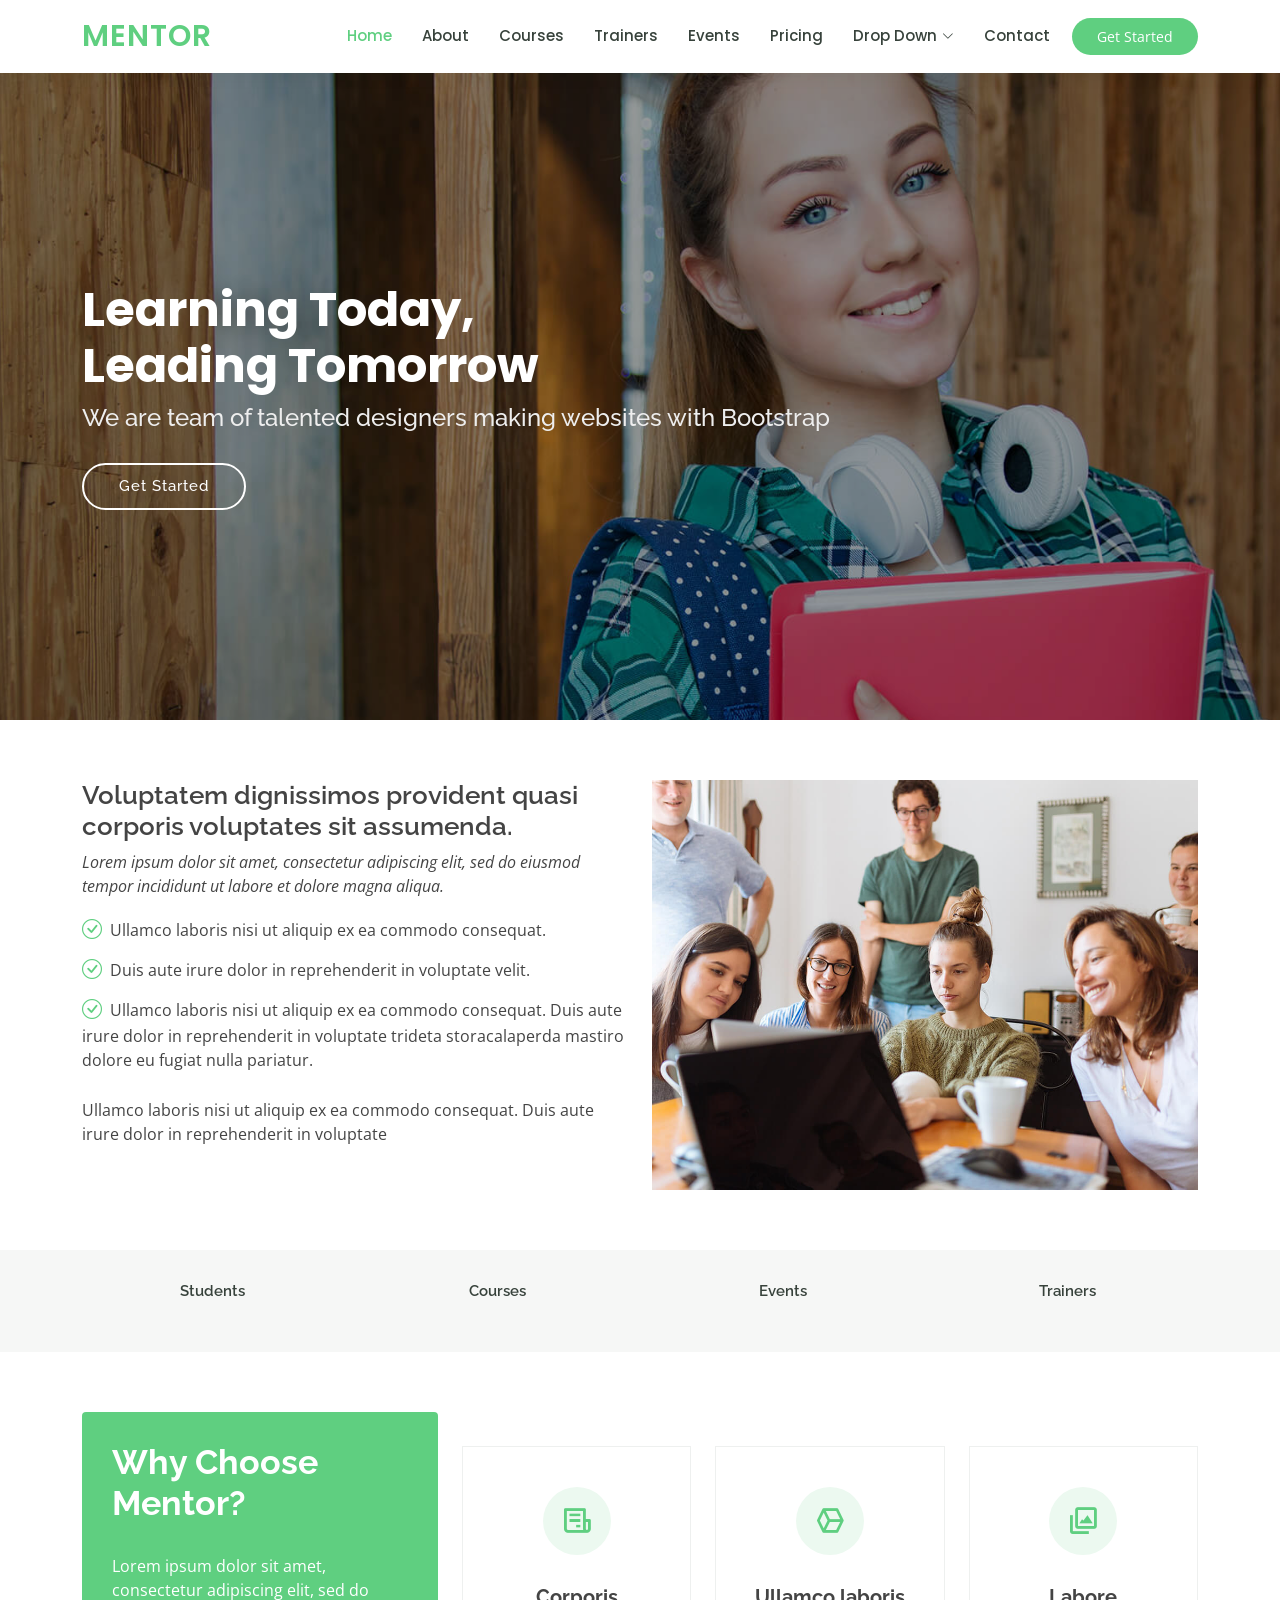
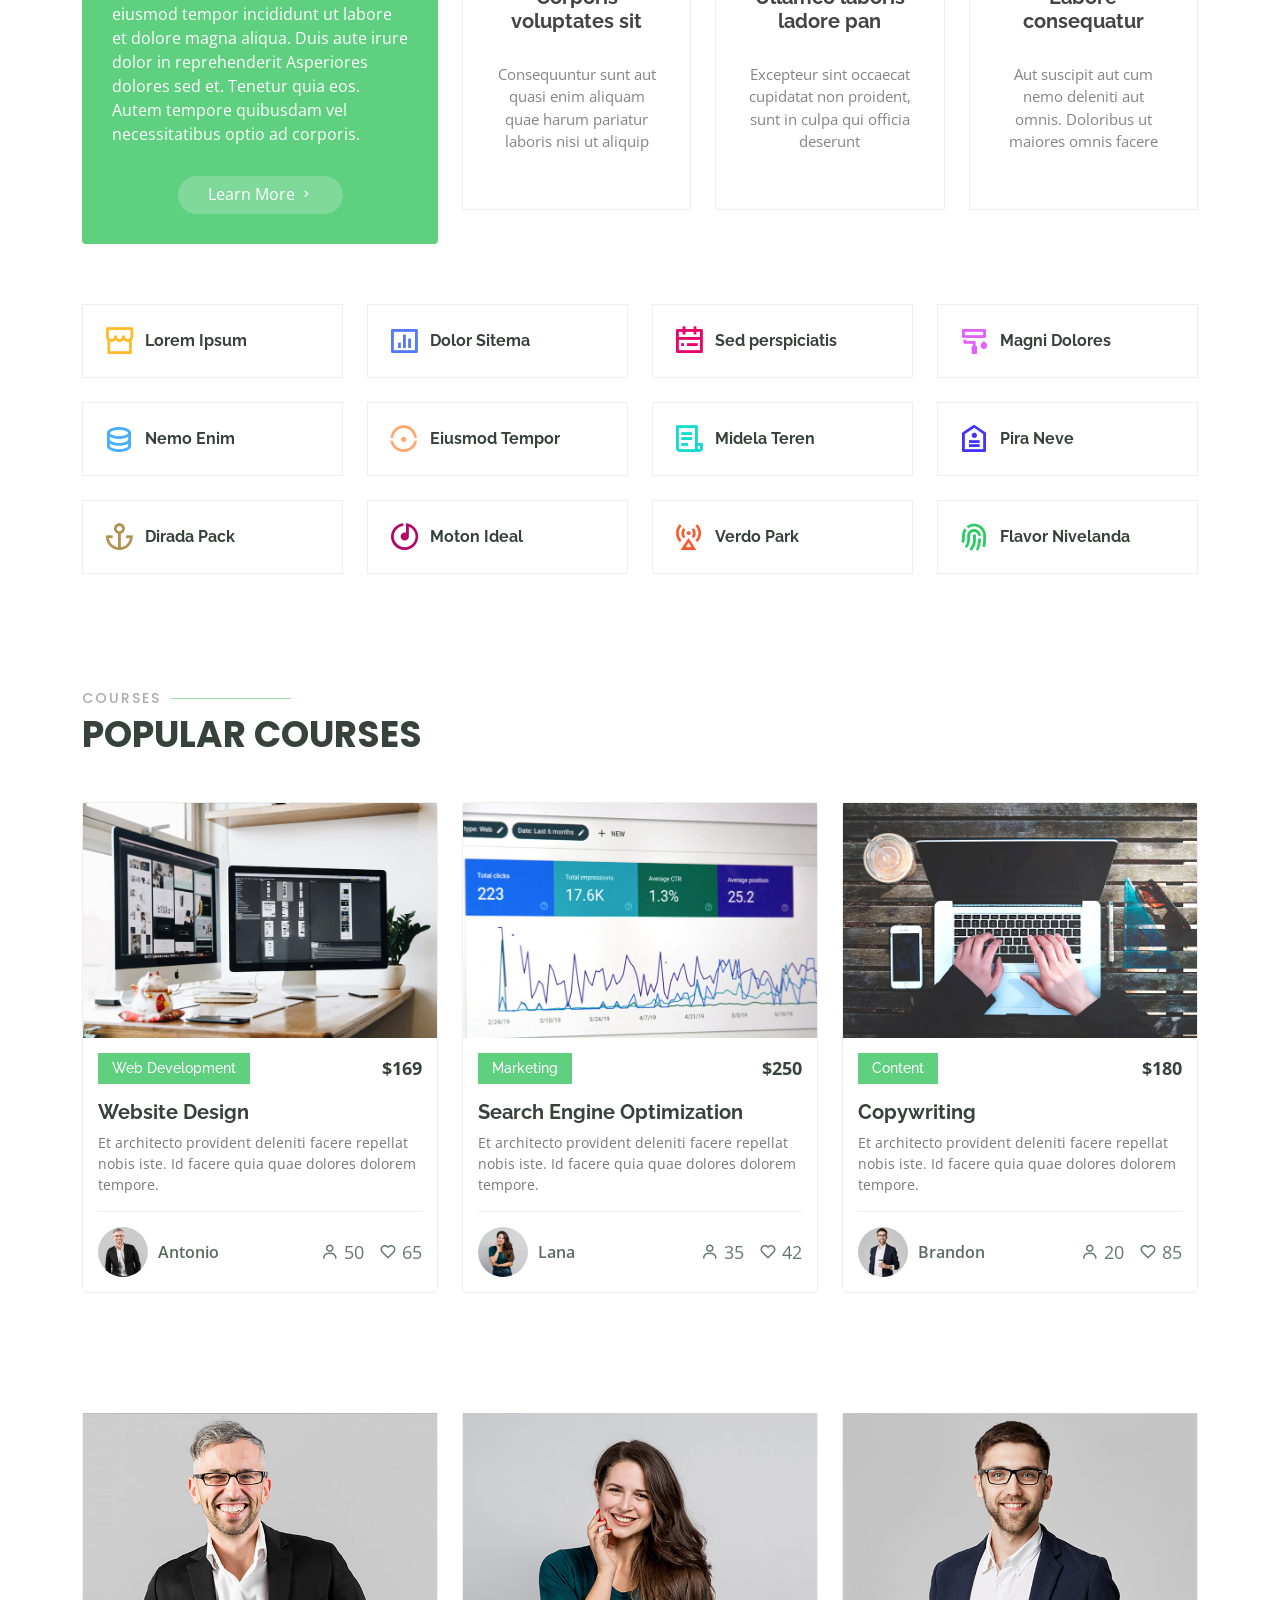
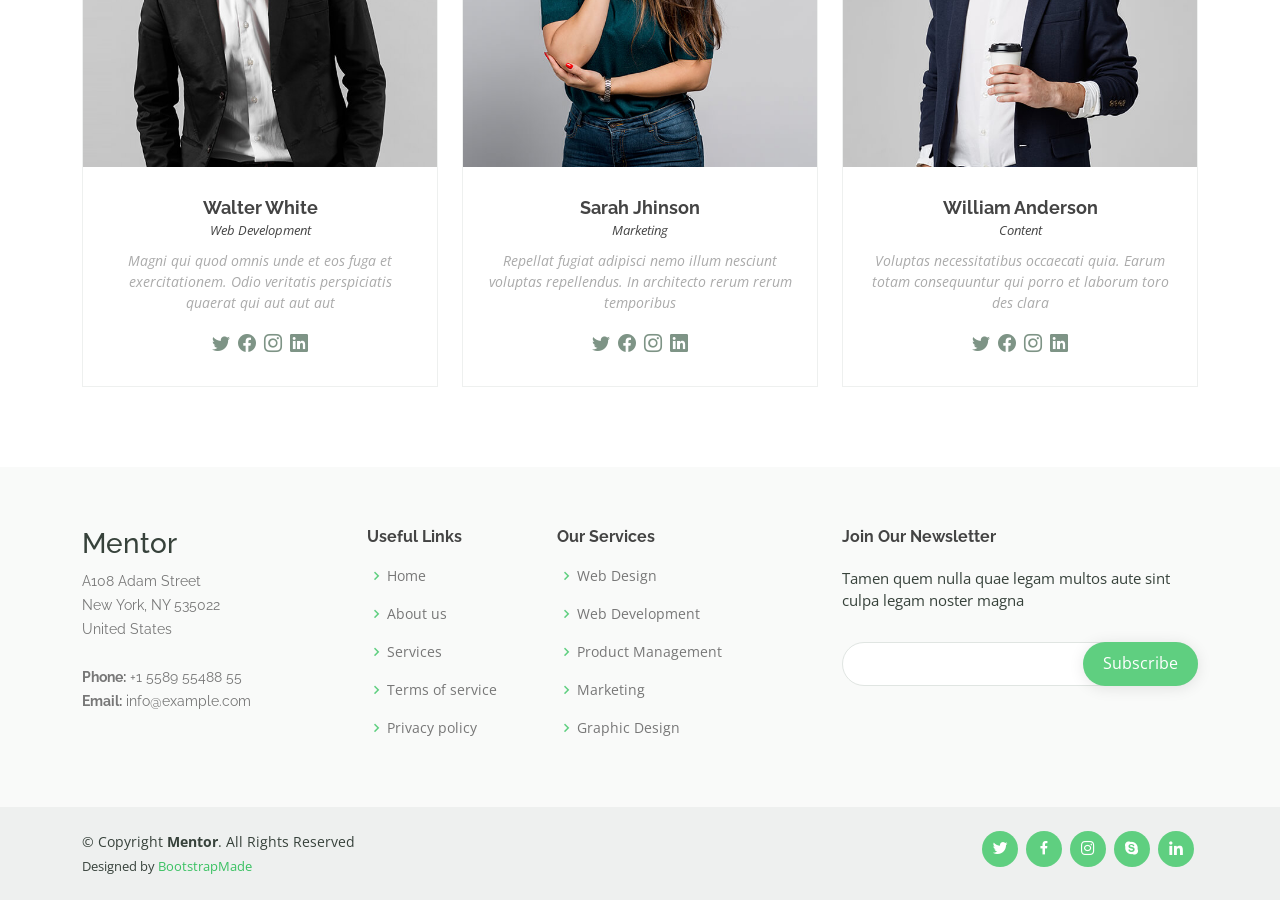
==== index.html @ 3427ff06 "AWT cet1" ====
<!DOCTYPE html>
<html lang="en">

<head>
  <meta charset="utf-8">
  <meta content="width=device-width, initial-scale=1.0" name="viewport">

  <title>Mentor Bootstrap Template - Index</title>
  <meta content="" name="description">
  <meta content="" name="keywords">

  <!-- Favicons -->
  <link href="assets/img/favicon.png" rel="icon">
  <link href="assets/img/apple-touch-icon.png" rel="apple-touch-icon">

  <!-- Google Fonts -->
  <link href="https://fonts.googleapis.com/css?family=Open+Sans:300,300i,400,400i,600,600i,700,700i|Raleway:300,300i,400,400i,500,500i,600,600i,700,700i|Poppins:300,300i,400,400i,500,500i,600,600i,700,700i" rel="stylesheet">

  <!-- Vendor CSS Files -->
  <link href="assets/vendor/animate.css/animate.min.css" rel="stylesheet">
  <link href="assets/vendor/aos/aos.css" rel="stylesheet">
  <link href="assets/vendor/bootstrap/css/bootstrap.min.css" rel="stylesheet">
  <link href="assets/vendor/bootstrap-icons/bootstrap-icons.css" rel="stylesheet">
  <link href="assets/vendor/boxicons/css/boxicons.min.css" rel="stylesheet">
  <link href="assets/vendor/remixicon/remixicon.css" rel="stylesheet">
  <link href="assets/vendor/swiper/swiper-bundle.min.css" rel="stylesheet">

  <!-- Template Main CSS File -->
  <link href="assets/css/style.css" rel="stylesheet">

  <!-- =======================================================
  * Template Name: Mentor - v4.8.0
  * Template URL: https://bootstrapmade.com/mentor-free-education-bootstrap-theme/
  * Author: BootstrapMade.com
  * License: https://bootstrapmade.com/license/
  ======================================================== -->
</head>

<body>

  <!-- ======= Header ======= -->
  <header id="header" class="fixed-top">
    <div class="container d-flex align-items-center">

      <h1 class="logo me-auto"><a href="index.html">Mentor</a></h1>
      <!-- Uncomment below if you prefer to use an image logo -->
      <!-- <a href="index.html" class="logo me-auto"><img src="assets/img/logo.png" alt="" class="img-fluid"></a>-->

      <nav id="navbar" class="navbar order-last order-lg-0">
        <ul>
          <li><a class="active" href="index.html">Home</a></li>
          <li><a href="about.html">About</a></li>
          <li><a href="courses.html">Courses</a></li>
          <li><a href="trainers.html">Trainers</a></li>
          <li><a href="events.html">Events</a></li>
          <li><a href="pricing.html">Pricing</a></li>

          <li class="dropdown"><a href="#"><span>Drop Down</span> <i class="bi bi-chevron-down"></i></a>
            <ul>
              <li><a href="#">Drop Down 1</a></li>
              <li class="dropdown"><a href="#"><span>Deep Drop Down</span> <i class="bi bi-chevron-right"></i></a>
                <ul>
                  <li><a href="#">Deep Drop Down 1</a></li>
                  <li><a href="#">Deep Drop Down 2</a></li>
                  <li><a href="#">Deep Drop Down 3</a></li>
                  <li><a href="#">Deep Drop Down 4</a></li>
                  <li><a href="#">Deep Drop Down 5</a></li>
                </ul>
              </li>
              <li><a href="#">Drop Down 2</a></li>
              <li><a href="#">Drop Down 3</a></li>
              <li><a href="#">Drop Down 4</a></li>
            </ul>
          </li>
          <li><a href="contact.html">Contact</a></li>
        </ul>
        <i class="bi bi-list mobile-nav-toggle"></i>
      </nav><!-- .navbar -->

      <a href="courses.html" class="get-started-btn">Get Started</a>

    </div>
  </header><!-- End Header -->

  <!-- ======= Hero Section ======= -->
  <section id="hero" class="d-flex justify-content-center align-items-center">
    <div class="container position-relative" data-aos="zoom-in" data-aos-delay="100">
      <h1>Learning Today,<br>Leading Tomorrow</h1>
      <h2>We are team of talented designers making websites with Bootstrap</h2>
      <a href="courses.html" class="btn-get-started">Get Started</a>
    </div>
  </section><!-- End Hero -->

  <main id="main">

    <!-- ======= About Section ======= -->
    <section id="about" class="about">
      <div class="container" data-aos="fade-up">

        <div class="row">
          <div class="col-lg-6 order-1 order-lg-2" data-aos="fade-left" data-aos-delay="100">
            <img src="assets/img/about.jpg" class="img-fluid" alt="">
          </div>
          <div class="col-lg-6 pt-4 pt-lg-0 order-2 order-lg-1 content">
            <h3>Voluptatem dignissimos provident quasi corporis voluptates sit assumenda.</h3>
            <p class="fst-italic">
              Lorem ipsum dolor sit amet, consectetur adipiscing elit, sed do eiusmod tempor incididunt ut labore et dolore
              magna aliqua.
            </p>
            <ul>
              <li><i class="bi bi-check-circle"></i> Ullamco laboris nisi ut aliquip ex ea commodo consequat.</li>
              <li><i class="bi bi-check-circle"></i> Duis aute irure dolor in reprehenderit in voluptate velit.</li>
              <li><i class="bi bi-check-circle"></i> Ullamco laboris nisi ut aliquip ex ea commodo consequat. Duis aute irure dolor in reprehenderit in voluptate trideta storacalaperda mastiro dolore eu fugiat nulla pariatur.</li>
            </ul>
            <p>
              Ullamco laboris nisi ut aliquip ex ea commodo consequat. Duis aute irure dolor in reprehenderit in voluptate
            </p>

          </div>
        </div>

      </div>
    </section><!-- End About Section -->

    <!-- ======= Counts Section ======= -->
    <section id="counts" class="counts section-bg">
      <div class="container">

        <div class="row counters">

          <div class="col-lg-3 col-6 text-center">
            <span data-purecounter-start="0" data-purecounter-end="1232" data-purecounter-duration="1" class="purecounter"></span>
            <p>Students</p>
          </div>

          <div class="col-lg-3 col-6 text-center">
            <span data-purecounter-start="0" data-purecounter-end="64" data-purecounter-duration="1" class="purecounter"></span>
            <p>Courses</p>
          </div>

          <div class="col-lg-3 col-6 text-center">
            <span data-purecounter-start="0" data-purecounter-end="42" data-purecounter-duration="1" class="purecounter"></span>
            <p>Events</p>
          </div>

          <div class="col-lg-3 col-6 text-center">
            <span data-purecounter-start="0" data-purecounter-end="15" data-purecounter-duration="1" class="purecounter"></span>
            <p>Trainers</p>
          </div>

        </div>

      </div>
    </section><!-- End Counts Section -->

    <!-- ======= Why Us Section ======= -->
    <section id="why-us" class="why-us">
      <div class="container" data-aos="fade-up">

        <div class="row">
          <div class="col-lg-4 d-flex align-items-stretch">
            <div class="content">
              <h3>Why Choose Mentor?</h3>
              <p>
                Lorem ipsum dolor sit amet, consectetur adipiscing elit, sed do eiusmod tempor incididunt ut labore et dolore magna aliqua. Duis aute irure dolor in reprehenderit
                Asperiores dolores sed et. Tenetur quia eos. Autem tempore quibusdam vel necessitatibus optio ad corporis.
              </p>
              <div class="text-center">
                <a href="about.html" class="more-btn">Learn More <i class="bx bx-chevron-right"></i></a>
              </div>
            </div>
          </div>
          <div class="col-lg-8 d-flex align-items-stretch" data-aos="zoom-in" data-aos-delay="100">
            <div class="icon-boxes d-flex flex-column justify-content-center">
              <div class="row">
                <div class="col-xl-4 d-flex align-items-stretch">
                  <div class="icon-box mt-4 mt-xl-0">
                    <i class="bx bx-receipt"></i>
                    <h4>Corporis voluptates sit</h4>
                    <p>Consequuntur sunt aut quasi enim aliquam quae harum pariatur laboris nisi ut aliquip</p>
                  </div>
                </div>
                <div class="col-xl-4 d-flex align-items-stretch">
                  <div class="icon-box mt-4 mt-xl-0">
                    <i class="bx bx-cube-alt"></i>
                    <h4>Ullamco laboris ladore pan</h4>
                    <p>Excepteur sint occaecat cupidatat non proident, sunt in culpa qui officia deserunt</p>
                  </div>
                </div>
                <div class="col-xl-4 d-flex align-items-stretch">
                  <div class="icon-box mt-4 mt-xl-0">
                    <i class="bx bx-images"></i>
                    <h4>Labore consequatur</h4>
                    <p>Aut suscipit aut cum nemo deleniti aut omnis. Doloribus ut maiores omnis facere</p>
                  </div>
                </div>
              </div>
            </div><!-- End .content-->
          </div>
        </div>

      </div>
    </section><!-- End Why Us Section -->

    <!-- ======= Features Section ======= -->
    <section id="features" class="features">
      <div class="container" data-aos="fade-up">

        <div class="row" data-aos="zoom-in" data-aos-delay="100">
          <div class="col-lg-3 col-md-4">
            <div class="icon-box">
              <i class="ri-store-line" style="color: #ffbb2c;"></i>
              <h3><a href="">Lorem Ipsum</a></h3>
            </div>
          </div>
          <div class="col-lg-3 col-md-4 mt-4 mt-md-0">
            <div class="icon-box">
              <i class="ri-bar-chart-box-line" style="color: #5578ff;"></i>
              <h3><a href="">Dolor Sitema</a></h3>
            </div>
          </div>
          <div class="col-lg-3 col-md-4 mt-4 mt-md-0">
            <div class="icon-box">
              <i class="ri-calendar-todo-line" style="color: #e80368;"></i>
              <h3><a href="">Sed perspiciatis</a></h3>
            </div>
          </div>
          <div class="col-lg-3 col-md-4 mt-4 mt-lg-0">
            <div class="icon-box">
              <i class="ri-paint-brush-line" style="color: #e361ff;"></i>
              <h3><a href="">Magni Dolores</a></h3>
            </div>
          </div>
          <div class="col-lg-3 col-md-4 mt-4">
            <div class="icon-box">
              <i class="ri-database-2-line" style="color: #47aeff;"></i>
              <h3><a href="">Nemo Enim</a></h3>
            </div>
          </div>
          <div class="col-lg-3 col-md-4 mt-4">
            <div class="icon-box">
              <i class="ri-gradienter-line" style="color: #ffa76e;"></i>
              <h3><a href="">Eiusmod Tempor</a></h3>
            </div>
          </div>
          <div class="col-lg-3 col-md-4 mt-4">
            <div class="icon-box">
              <i class="ri-file-list-3-line" style="color: #11dbcf;"></i>
              <h3><a href="">Midela Teren</a></h3>
            </div>
          </div>
          <div class="col-lg-3 col-md-4 mt-4">
            <div class="icon-box">
              <i class="ri-price-tag-2-line" style="color: #4233ff;"></i>
              <h3><a href="">Pira Neve</a></h3>
            </div>
          </div>
          <div class="col-lg-3 col-md-4 mt-4">
            <div class="icon-box">
              <i class="ri-anchor-line" style="color: #b2904f;"></i>
              <h3><a href="">Dirada Pack</a></h3>
            </div>
          </div>
          <div class="col-lg-3 col-md-4 mt-4">
            <div class="icon-box">
              <i class="ri-disc-line" style="color: #b20969;"></i>
              <h3><a href="">Moton Ideal</a></h3>
            </div>
          </div>
          <div class="col-lg-3 col-md-4 mt-4">
            <div class="icon-box">
              <i class="ri-base-station-line" style="color: #ff5828;"></i>
              <h3><a href="">Verdo Park</a></h3>
            </div>
          </div>
          <div class="col-lg-3 col-md-4 mt-4">
            <div class="icon-box">
              <i class="ri-fingerprint-line" style="color: #29cc61;"></i>
              <h3><a href="">Flavor Nivelanda</a></h3>
            </div>
          </div>
        </div>

      </div>
    </section><!-- End Features Section -->

    <!-- ======= Popular Courses Section ======= -->
    <section id="popular-courses" class="courses">
      <div class="container" data-aos="fade-up">

        <div class="section-title">
          <h2>Courses</h2>
          <p>Popular Courses</p>
        </div>

        <div class="row" data-aos="zoom-in" data-aos-delay="100">

          <div class="col-lg-4 col-md-6 d-flex align-items-stretch">
            <div class="course-item">
              <img src="assets/img/course-1.jpg" class="img-fluid" alt="...">
              <div class="course-content">
                <div class="d-flex justify-content-between align-items-center mb-3">
                  <h4>Web Development</h4>
                  <p class="price">$169</p>
                </div>

                <h3><a href="course-details.html">Website Design</a></h3>
                <p>Et architecto provident deleniti facere repellat nobis iste. Id facere quia quae dolores dolorem tempore.</p>
                <div class="trainer d-flex justify-content-between align-items-center">
                  <div class="trainer-profile d-flex align-items-center">
                    <img src="assets/img/trainers/trainer-1.jpg" class="img-fluid" alt="">
                    <span>Antonio</span>
                  </div>
                  <div class="trainer-rank d-flex align-items-center">
                    <i class="bx bx-user"></i>&nbsp;50
                    &nbsp;&nbsp;
                    <i class="bx bx-heart"></i>&nbsp;65
                  </div>
                </div>
              </div>
            </div>
          </div> <!-- End Course Item-->

          <div class="col-lg-4 col-md-6 d-flex align-items-stretch mt-4 mt-md-0">
            <div class="course-item">
              <img src="assets/img/course-2.jpg" class="img-fluid" alt="...">
              <div class="course-content">
                <div class="d-flex justify-content-between align-items-center mb-3">
                  <h4>Marketing</h4>
                  <p class="price">$250</p>
                </div>

                <h3><a href="course-details.html">Search Engine Optimization</a></h3>
                <p>Et architecto provident deleniti facere repellat nobis iste. Id facere quia quae dolores dolorem tempore.</p>
                <div class="trainer d-flex justify-content-between align-items-center">
                  <div class="trainer-profile d-flex align-items-center">
                    <img src="assets/img/trainers/trainer-2.jpg" class="img-fluid" alt="">
                    <span>Lana</span>
                  </div>
                  <div class="trainer-rank d-flex align-items-center">
                    <i class="bx bx-user"></i>&nbsp;35
                    &nbsp;&nbsp;
                    <i class="bx bx-heart"></i>&nbsp;42
                  </div>
                </div>
              </div>
            </div>
          </div> <!-- End Course Item-->

          <div class="col-lg-4 col-md-6 d-flex align-items-stretch mt-4 mt-lg-0">
            <div class="course-item">
              <img src="assets/img/course-3.jpg" class="img-fluid" alt="...">
              <div class="course-content">
                <div class="d-flex justify-content-between align-items-center mb-3">
                  <h4>Content</h4>
                  <p class="price">$180</p>
                </div>

                <h3><a href="course-details.html">Copywriting</a></h3>
                <p>Et architecto provident deleniti facere repellat nobis iste. Id facere quia quae dolores dolorem tempore.</p>
                <div class="trainer d-flex justify-content-between align-items-center">
                  <div class="trainer-profile d-flex align-items-center">
                    <img src="assets/img/trainers/trainer-3.jpg" class="img-fluid" alt="">
                    <span>Brandon</span>
                  </div>
                  <div class="trainer-rank d-flex align-items-center">
                    <i class="bx bx-user"></i>&nbsp;20
                    &nbsp;&nbsp;
                    <i class="bx bx-heart"></i>&nbsp;85
                  </div>
                </div>
              </div>
            </div>
          </div> <!-- End Course Item-->

        </div>

      </div>
    </section><!-- End Popular Courses Section -->

    <!-- ======= Trainers Section ======= -->
    <section id="trainers" class="trainers">
      <div class="container" data-aos="fade-up">

        <div class="row" data-aos="zoom-in" data-aos-delay="100">
          <div class="col-lg-4 col-md-6 d-flex align-items-stretch">
            <div class="member">
              <img src="assets/img/trainers/trainer-1.jpg" class="img-fluid" alt="">
              <div class="member-content">
                <h4>Walter White</h4>
                <span>Web Development</span>
                <p>
                  Magni qui quod omnis unde et eos fuga et exercitationem. Odio veritatis perspiciatis quaerat qui aut aut aut
                </p>
                <div class="social">
                  <a href=""><i class="bi bi-twitter"></i></a>
                  <a href=""><i class="bi bi-facebook"></i></a>
                  <a href=""><i class="bi bi-instagram"></i></a>
                  <a href=""><i class="bi bi-linkedin"></i></a>
                </div>
              </div>
            </div>
          </div>

          <div class="col-lg-4 col-md-6 d-flex align-items-stretch">
            <div class="member">
              <img src="assets/img/trainers/trainer-2.jpg" class="img-fluid" alt="">
              <div class="member-content">
                <h4>Sarah Jhinson</h4>
                <span>Marketing</span>
                <p>
                  Repellat fugiat adipisci nemo illum nesciunt voluptas repellendus. In architecto rerum rerum temporibus
                </p>
                <div class="social">
                  <a href=""><i class="bi bi-twitter"></i></a>
                  <a href=""><i class="bi bi-facebook"></i></a>
                  <a href=""><i class="bi bi-instagram"></i></a>
                  <a href=""><i class="bi bi-linkedin"></i></a>
                </div>
              </div>
            </div>
          </div>

          <div class="col-lg-4 col-md-6 d-flex align-items-stretch">
            <div class="member">
              <img src="assets/img/trainers/trainer-3.jpg" class="img-fluid" alt="">
              <div class="member-content">
                <h4>William Anderson</h4>
                <span>Content</span>
                <p>
                  Voluptas necessitatibus occaecati quia. Earum totam consequuntur qui porro et laborum toro des clara
                </p>
                <div class="social">
                  <a href=""><i class="bi bi-twitter"></i></a>
                  <a href=""><i class="bi bi-facebook"></i></a>
                  <a href=""><i class="bi bi-instagram"></i></a>
                  <a href=""><i class="bi bi-linkedin"></i></a>
                </div>
              </div>
            </div>
          </div>

        </div>

      </div>
    </section><!-- End Trainers Section -->

  </main><!-- End #main -->

  <!-- ======= Footer ======= -->
  <footer id="footer">

    <div class="footer-top">
      <div class="container">
        <div class="row">

          <div class="col-lg-3 col-md-6 footer-contact">
            <h3>Mentor</h3>
            <p>
              A108 Adam Street <br>
              New York, NY 535022<br>
              United States <br><br>
              <strong>Phone:</strong> +1 5589 55488 55<br>
              <strong>Email:</strong> info@example.com<br>
            </p>
          </div>

          <div class="col-lg-2 col-md-6 footer-links">
            <h4>Useful Links</h4>
            <ul>
              <li><i class="bx bx-chevron-right"></i> <a href="#">Home</a></li>
              <li><i class="bx bx-chevron-right"></i> <a href="#">About us</a></li>
              <li><i class="bx bx-chevron-right"></i> <a href="#">Services</a></li>
              <li><i class="bx bx-chevron-right"></i> <a href="#">Terms of service</a></li>
              <li><i class="bx bx-chevron-right"></i> <a href="#">Privacy policy</a></li>
            </ul>
          </div>

          <div class="col-lg-3 col-md-6 footer-links">
            <h4>Our Services</h4>
            <ul>
              <li><i class="bx bx-chevron-right"></i> <a href="#">Web Design</a></li>
              <li><i class="bx bx-chevron-right"></i> <a href="#">Web Development</a></li>
              <li><i class="bx bx-chevron-right"></i> <a href="#">Product Management</a></li>
              <li><i class="bx bx-chevron-right"></i> <a href="#">Marketing</a></li>
              <li><i class="bx bx-chevron-right"></i> <a href="#">Graphic Design</a></li>
            </ul>
          </div>

          <div class="col-lg-4 col-md-6 footer-newsletter">
            <h4>Join Our Newsletter</h4>
            <p>Tamen quem nulla quae legam multos aute sint culpa legam noster magna</p>
            <form action="" method="post">
              <input type="email" name="email"><input type="submit" value="Subscribe">
            </form>
          </div>

        </div>
      </div>
    </div>

    <div class="container d-md-flex py-4">

      <div class="me-md-auto text-center text-md-start">
        <div class="copyright">
          &copy; Copyright <strong><span>Mentor</span></strong>. All Rights Reserved
        </div>
        <div class="credits">
          <!-- All the links in the footer should remain intact. -->
          <!-- You can delete the links only if you purchased the pro version. -->
          <!-- Licensing information: https://bootstrapmade.com/license/ -->
          <!-- Purchase the pro version with working PHP/AJAX contact form: https://bootstrapmade.com/mentor-free-education-bootstrap-theme/ -->
          Designed by <a href="https://bootstrapmade.com/">BootstrapMade</a>
        </div>
      </div>
      <div class="social-links text-center text-md-right pt-3 pt-md-0">
        <a href="#" class="twitter"><i class="bx bxl-twitter"></i></a>
        <a href="#" class="facebook"><i class="bx bxl-facebook"></i></a>
        <a href="#" class="instagram"><i class="bx bxl-instagram"></i></a>
        <a href="#" class="google-plus"><i class="bx bxl-skype"></i></a>
        <a href="#" class="linkedin"><i class="bx bxl-linkedin"></i></a>
      </div>
    </div>
  </footer><!-- End Footer -->

  <div id="preloader"></div>
  <a href="#" class="back-to-top d-flex align-items-center justify-content-center"><i class="bi bi-arrow-up-short"></i></a>

  <!-- Vendor JS Files -->
  <script src="assets/vendor/purecounter/purecounter_vanilla.js"></script>
  <script src="assets/vendor/aos/aos.js"></script>
  <script src="assets/vendor/bootstrap/js/bootstrap.bundle.min.js"></script>
  <script src="assets/vendor/swiper/swiper-bundle.min.js"></script>
  <script src="assets/vendor/php-email-form/validate.js"></script>

  <!-- Template Main JS File -->
  <script src="assets/js/main.js"></script>

</body>

</html>
---- assets/css/style.css ----
/**
* Template Name: Mentor - v4.8.0
* Template URL: https://bootstrapmade.com/mentor-free-education-bootstrap-theme/
* Author: BootstrapMade.com
* License: https://bootstrapmade.com/license/
*/

/*--------------------------------------------------------------
# General
--------------------------------------------------------------*/
body {
  font-family: "Open Sans", sans-serif;
  color: #444444;
}

a {
  color: #5fcf80;
  text-decoration: none;
}

a:hover {
  color: #86db9f;
  text-decoration: none;
}

h1,
h2,
h3,
h4,
h5,
h6 {
  font-family: "Raleway", sans-serif;
}

/*--------------------------------------------------------------
# Back to top button
--------------------------------------------------------------*/
.back-to-top {
  position: fixed;
  visibility: hidden;
  opacity: 0;
  right: 15px;
  bottom: 15px;
  z-index: 996;
  background: #5fcf80;
  width: 40px;
  height: 40px;
  border-radius: 50px;
  transition: all 0.4s;
}

.back-to-top i {
  font-size: 28px;
  color: #fff;
  line-height: 0;
}

.back-to-top:hover {
  background: #7ed899;
  color: #fff;
}

.back-to-top.active {
  visibility: visible;
  opacity: 1;
}

/*--------------------------------------------------------------
# Preloader
--------------------------------------------------------------*/
#preloader {
  position: fixed;
  top: 0;
  left: 0;
  right: 0;
  bottom: 0;
  z-index: 9999;
  overflow: hidden;
  background: #fff;
}

#preloader:before {
  content: "";
  position: fixed;
  top: calc(50% - 30px);
  left: calc(50% - 30px);
  border: 6px solid #5fcf80;
  border-top-color: #fff;
  border-bottom-color: #fff;
  border-radius: 50%;
  width: 60px;
  height: 60px;
  -webkit-animation: animate-preloader 1s linear infinite;
  animation: animate-preloader 1s linear infinite;
}

@-webkit-keyframes animate-preloader {
  0% {
    transform: rotate(0deg);
  }

  100% {
    transform: rotate(360deg);
  }
}

@keyframes animate-preloader {
  0% {
    transform: rotate(0deg);
  }

  100% {
    transform: rotate(360deg);
  }
}

/*--------------------------------------------------------------
# Disable aos animation delay on mobile devices
--------------------------------------------------------------*/
@media screen and (max-width: 768px) {
  [data-aos-delay] {
    transition-delay: 0 !important;
  }
}

/*--------------------------------------------------------------
# Header
--------------------------------------------------------------*/
#header {
  background: #fff;
  transition: all 0.5s;
  z-index: 997;
  padding: 15px 0;
  box-shadow: 0px 0 18px rgba(55, 66, 59, 0.08);
}

#header .logo {
  font-size: 30px;
  margin: 0;
  padding: 0;
  line-height: 1;
  font-weight: 600;
  letter-spacing: 1px;
  text-transform: uppercase;
  font-family: "Poppins", sans-serif;
}

#header .logo a {
  color: #5fcf80;
}

#header .logo img {
  max-height: 40px;
}

/**
* Get Startet Button 
*/
.get-started-btn {
  margin-left: 22px;
  background: #5fcf80;
  color: #fff;
  border-radius: 50px;
  padding: 8px 25px;
  white-space: nowrap;
  transition: 0.3s;
  font-size: 14px;
  display: inline-block;
}

.get-started-btn:hover {
  background: #3ac162;
  color: #fff;
}

@media (max-width: 768px) {
  .get-started-btn {
    margin: 0 15px 0 0;
    padding: 6px 18px;
  }
}

/*--------------------------------------------------------------
# Navigation Menu
--------------------------------------------------------------*/
/**
* Desktop Navigation 
*/
.navbar {
  padding: 0;
}

.navbar ul {
  margin: 0;
  padding: 0;
  display: flex;
  list-style: none;
  align-items: center;
}

.navbar li {
  position: relative;
}

.navbar a,
.navbar a:focus {
  display: flex;
  align-items: center;
  justify-content: space-between;
  padding: 10px 0 10px 30px;
  font-family: "Poppins", sans-serif;
  font-size: 15px;
  font-weight: 500;
  color: #37423b;
  white-space: nowrap;
  transition: 0.3s;
}

.navbar a i,
.navbar a:focus i {
  font-size: 12px;
  line-height: 0;
  margin-left: 5px;
}

.navbar a:hover,
.navbar .active,
.navbar .active:focus,
.navbar li:hover>a {
  color: #5fcf80;
}

.navbar .dropdown ul {
  display: block;
  position: absolute;
  left: 30px;
  top: calc(100% + 30px);
  margin: 0;
  padding: 10px 0;
  z-index: 99;
  opacity: 0;
  visibility: hidden;
  background: #fff;
  box-shadow: 0px 0px 30px rgba(127, 137, 161, 0.25);
  transition: 0.3s;
  border-radius: 4px;
}

.navbar .dropdown ul li {
  min-width: 200px;
}

.navbar .dropdown ul a {
  padding: 10px 20px;
  font-size: 14px;
  text-transform: none;
  font-weight: 500;
}

.navbar .dropdown ul a i {
  font-size: 12px;
}

.navbar .dropdown ul a:hover,
.navbar .dropdown ul .active:hover,
.navbar .dropdown ul li:hover>a {
  color: #5fcf80;
}

.navbar .dropdown:hover>ul {
  opacity: 1;
  top: 100%;
  visibility: visible;
}

.navbar .dropdown .dropdown ul {
  top: 0;
  left: calc(100% - 30px);
  visibility: hidden;
}

.navbar .dropdown .dropdown:hover>ul {
  opacity: 1;
  top: 0;
  left: 100%;
  visibility: visible;
}

@media (max-width: 1366px) {
  .navbar .dropdown .dropdown ul {
    left: -90%;
  }

  .navbar .dropdown .dropdown:hover>ul {
    left: -100%;
  }
}

/**
* Mobile Navigation 
*/
.mobile-nav-toggle {
  color: #37423b;
  font-size: 28px;
  cursor: pointer;
  display: none;
  line-height: 0;
  transition: 0.5s;
}

.mobile-nav-toggle.bi-x {
  color: #fff;
}

@media (max-width: 991px) {
  .mobile-nav-toggle {
    display: block;
  }

  .navbar ul {
    display: none;
  }
}

.navbar-mobile {
  position: fixed;
  overflow: hidden;
  top: 0;
  right: 0;
  left: 0;
  bottom: 0;
  background: rgba(32, 38, 34, 0.9);
  transition: 0.3s;
  z-index: 999;
}

.navbar-mobile .mobile-nav-toggle {
  position: absolute;
  top: 15px;
  right: 15px;
}

.navbar-mobile ul {
  display: block;
  position: absolute;
  top: 55px;
  right: 15px;
  bottom: 15px;
  left: 15px;
  padding: 10px 0;
  border-radius: 6px;
  background-color: #fff;
  overflow-y: auto;
  transition: 0.3s;
}

.navbar-mobile a,
.navbar-mobile a:focus {
  padding: 10px 20px;
  font-size: 15px;
  color: #37423b;
}

.navbar-mobile a:hover,
.navbar-mobile .active,
.navbar-mobile li:hover>a {
  color: #5fcf80;
}

.navbar-mobile .getstarted,
.navbar-mobile .getstarted:focus {
  margin: 15px;
}

.navbar-mobile .dropdown ul {
  position: static;
  display: none;
  margin: 10px 20px;
  padding: 10px 0;
  z-index: 99;
  opacity: 1;
  visibility: visible;
  background: #fff;
  box-shadow: 0px 0px 30px rgba(127, 137, 161, 0.25);
}

.navbar-mobile .dropdown ul li {
  min-width: 200px;
}

.navbar-mobile .dropdown ul a {
  padding: 10px 20px;
}

.navbar-mobile .dropdown ul a i {
  font-size: 12px;
}

.navbar-mobile .dropdown ul a:hover,
.navbar-mobile .dropdown ul .active:hover,
.navbar-mobile .dropdown ul li:hover>a {
  color: #5fcf80;
}

.navbar-mobile .dropdown>.dropdown-active {
  display: block;
}

/*--------------------------------------------------------------
# Hero Section
--------------------------------------------------------------*/
#hero {
  width: 100%;
  height: 80vh;
  background: url("../img/hero-bg.jpg") top center;
  background-size: cover;
  position: relative;
}

#hero:before {
  content: "";
  background: rgba(0, 0, 0, 0.4);
  position: absolute;
  bottom: 0;
  top: 0;
  left: 0;
  right: 0;
}

#hero .container {
  padding-top: 72px;
}

@media (max-width: 992px) {
  #hero .container {
    padding-top: 62px;
  }
}

#hero h1 {
  margin: 0;
  font-size: 48px;
  font-weight: 700;
  line-height: 56px;
  color: #fff;
  font-family: "Poppins", sans-serif;
}

#hero h2 {
  color: #eee;
  margin: 10px 0 0 0;
  font-size: 24px;
}

#hero .btn-get-started {
  font-family: "Raleway", sans-serif;
  font-weight: 500;
  font-size: 15px;
  letter-spacing: 1px;
  display: inline-block;
  padding: 10px 35px;
  border-radius: 50px;
  transition: 0.5s;
  margin-top: 30px;
  border: 2px solid #fff;
  color: #fff;
}

#hero .btn-get-started:hover {
  background: #5fcf80;
  border: 2px solid #5fcf80;
}

@media (min-width: 1024px) {
  #hero {
    background-attachment: fixed;
  }
}

@media (max-width: 768px) {
  #hero {
    height: 100vh;
  }

  #hero h1 {
    font-size: 28px;
    line-height: 36px;
  }

  #hero h2 {
    font-size: 18px;
    line-height: 24px;
  }
}

/*--------------------------------------------------------------
# Sections General
--------------------------------------------------------------*/
section {
  padding: 60px 0;
  overflow: hidden;
}

.section-bg {
  background-color: #f6f7f6;
}

.section-title {
  padding-bottom: 40px;
}

.section-title h2 {
  font-size: 14px;
  font-weight: 500;
  padding: 0;
  line-height: 1px;
  margin: 0 0 5px 0;
  letter-spacing: 2px;
  text-transform: uppercase;
  color: #aaaaaa;
  font-family: "Poppins", sans-serif;
}

.section-title h2::after {
  content: "";
  width: 120px;
  height: 1px;
  display: inline-block;
  background: #9ae1af;
  margin: 4px 10px;
}

.section-title p {
  margin: 0;
  margin: 0;
  font-size: 36px;
  font-weight: 700;
  text-transform: uppercase;
  font-family: "Poppins", sans-serif;
  color: #37423b;
}

.breadcrumbs {
  margin-top: 73px;
  text-align: center;
  background: #5fcf80;
  padding: 30px 0;
  color: #fff;
}

@media (max-width: 992px) {
  .breadcrumbs {
    margin-top: 63px;
  }
}

.breadcrumbs h2 {
  font-size: 32px;
  font-weight: 500;
}

.breadcrumbs p {
  font-size: 14px;
  margin-bottom: 0;
}

/*--------------------------------------------------------------
# About
--------------------------------------------------------------*/
.about .content h3 {
  font-weight: 600;
  font-size: 26px;
}

.about .content ul {
  list-style: none;
  padding: 0;
}

.about .content ul li {
  padding-bottom: 10px;
}

.about .content ul i {
  font-size: 20px;
  padding-right: 4px;
  color: #5fcf80;
}

.about .content .learn-more-btn {
  background: #5fcf80;
  color: #fff;
  border-radius: 50px;
  padding: 8px 25px 9px 25px;
  white-space: nowrap;
  transition: 0.3s;
  font-size: 14px;
  display: inline-block;
}

.about .content .learn-more-btn:hover {
  background: #3ac162;
  color: #fff;
}

@media (max-width: 768px) {
  .about .content .learn-more-btn {
    margin: 0 48px 0 0;
    padding: 6px 18px;
  }
}

/*--------------------------------------------------------------
# Counts
--------------------------------------------------------------*/
.counts {
  padding: 30px 0;
}

.counts .counters span {
  font-size: 48px;
  display: block;
  color: #5fcf80;
  font-weight: 700;
}

.counts .counters p {
  padding: 0;
  margin: 0 0 20px 0;
  font-family: "Raleway", sans-serif;
  font-size: 15px;
  font-weight: 600;
  color: #37423b;
}

/*--------------------------------------------------------------
# Why Us
--------------------------------------------------------------*/
.why-us .content {
  padding: 30px;
  background: #5fcf80;
  border-radius: 4px;
  color: #fff;
}

.why-us .content h3 {
  font-weight: 700;
  font-size: 34px;
  margin-bottom: 30px;
}

.why-us .content p {
  margin-bottom: 30px;
}

.why-us .content .more-btn {
  display: inline-block;
  background: rgba(255, 255, 255, 0.2);
  padding: 6px 30px 8px 30px;
  color: #fff;
  border-radius: 50px;
  transition: all ease-in-out 0.4s;
}

.why-us .content .more-btn i {
  font-size: 14px;
}

.why-us .content .more-btn:hover {
  color: #5fcf80;
  background: #fff;
}

.why-us .icon-boxes .icon-box {
  text-align: center;
  background: #fff;
  padding: 40px 30px;
  width: 100%;
  border: 1px solid #eef0ef;
}

.why-us .icon-boxes .icon-box i {
  font-size: 32px;
  padding: 18px;
  color: #5fcf80;
  margin-bottom: 30px;
  background: #ecf9f0;
  border-radius: 50px;
}

.why-us .icon-boxes .icon-box h4 {
  font-size: 20px;
  font-weight: 700;
  margin: 0 0 30px 0;
}

.why-us .icon-boxes .icon-box p {
  font-size: 15px;
  color: #848484;
}

/*--------------------------------------------------------------
# Features
--------------------------------------------------------------*/
.features {
  padding-top: 0px;
}

.features .icon-box {
  display: flex;
  align-items: center;
  padding: 20px;
  transition: 0.3s;
  border: 1px solid #eef0ef;
}

.features .icon-box i {
  font-size: 32px;
  padding-right: 10px;
  line-height: 1;
}

.features .icon-box h3 {
  font-weight: 700;
  margin: 0;
  padding: 0;
  line-height: 1;
  font-size: 16px;
}

.features .icon-box h3 a {
  color: #37423b;
  transition: 0.3s;
}

.features .icon-box:hover {
  border-color: #5fcf80;
}

.features .icon-box:hover h3 a {
  color: #5fcf80;
}

/*--------------------------------------------------------------
# Courses
--------------------------------------------------------------*/
.courses .course-item {
  border-radius: 5px;
  border: 1px solid #eef0ef;
}

.courses .course-content {
  padding: 15px;
}

.courses .course-content h3 {
  font-weight: 700;
  font-size: 20px;
}

.courses .course-content h3 a {
  color: #37423b;
  transition: 0.3s;
}

.courses .course-content h3 a:hover {
  color: #5fcf80;
}

.courses .course-content p {
  font-size: 14px;
  color: #777777;
}

.courses .course-content h4 {
  font-size: 14px;
  background: #5fcf80;
  padding: 7px 14px;
  color: #fff;
  margin: 0;
}

.courses .course-content .price {
  margin: 0;
  font-weight: 700;
  font-size: 18px;
  color: #37423b;
}

.courses .trainer {
  padding-top: 15px;
  border-top: 1px solid #eef0ef;
}

.courses .trainer .trainer-profile img {
  max-width: 50px;
  border-radius: 50px;
}

.courses .trainer .trainer-profile span {
  padding-left: 10px;
  font-weight: 600;
  font-size: 16px;
  color: #5a6c60;
}

.courses .trainer .trainer-rank {
  font-size: 18px;
  color: #657a6d;
}

/*--------------------------------------------------------------
# Trainers
--------------------------------------------------------------*/
.trainers .member {
  text-align: center;
  margin-bottom: 20px;
  background: #fff;
  border: 1px solid #eef0ef;
}

.trainers .member img {
  margin: -1px -1px 30px -1px;
}

.trainers .member .member-content {
  padding: 0 20px 30px 20px;
}

.trainers .member h4 {
  font-weight: 700;
  margin-bottom: 2px;
  font-size: 18px;
}

.trainers .member span {
  font-style: italic;
  display: block;
  font-size: 13px;
}

.trainers .member p {
  padding-top: 10px;
  font-size: 14px;
  font-style: italic;
  color: #aaaaaa;
}

.trainers .member .social {
  margin-top: 15px;
}

.trainers .member .social a {
  color: #7e9486;
  transition: 0.3s;
}

.trainers .member .social a:hover {
  color: #5fcf80;
}

.trainers .member .social i {
  font-size: 18px;
  margin: 0 2px;
}

/*--------------------------------------------------------------
# Testimonials
--------------------------------------------------------------*/
.testimonials .testimonial-wrap {
  padding-left: 50px;
}

.testimonials .testimonials-carousel,
.testimonials .testimonials-slider {
  overflow: hidden;
}

.testimonials .testimonial-item {
  box-sizing: content-box;
  padding: 30px 30px 30px 60px;
  margin: 30px 15px;
  min-height: 200px;
  border: 1px solid #eef0ef;
  position: relative;
  background: #fff;
}

.testimonials .testimonial-item .testimonial-img {
  width: 90px;
  border-radius: 10px;
  border: 6px solid #fff;
  position: absolute;
  left: -45px;
}

.testimonials .testimonial-item h3 {
  font-size: 18px;
  font-weight: bold;
  margin: 10px 0 5px 0;
  color: #111;
}

.testimonials .testimonial-item h4 {
  font-size: 14px;
  color: #999;
  margin: 0;
}

.testimonials .testimonial-item .quote-icon-left,
.testimonials .testimonial-item .quote-icon-right {
  color: #c1ecce;
  font-size: 26px;
}

.testimonials .testimonial-item .quote-icon-left {
  display: inline-block;
  left: -5px;
  position: relative;
}

.testimonials .testimonial-item .quote-icon-right {
  display: inline-block;
  right: -5px;
  position: relative;
  top: 10px;
}

.testimonials .testimonial-item p {
  font-style: italic;
  margin: 15px auto 15px auto;
}

.testimonials .swiper-pagination {
  margin-top: 20px;
  position: relative;
}

.testimonials .swiper-pagination .swiper-pagination-bullet {
  width: 12px;
  height: 12px;
  background-color: #fff;
  opacity: 1;
  border: 1px solid #5fcf80;
}

.testimonials .swiper-pagination .swiper-pagination-bullet-active {
  background-color: #5fcf80;
}

@media (max-width: 767px) {
  .testimonials .testimonial-wrap {
    padding-left: 0;
  }

  .testimonials .testimonials-carousel,
  .testimonials .testimonials-slider {
    overflow: hidden;
  }

  .testimonials .testimonial-item {
    padding: 30px;
    margin: 15px;
  }

  .testimonials .testimonial-item .testimonial-img {
    position: static;
    left: auto;
  }
}

/*--------------------------------------------------------------
# Cource Details
--------------------------------------------------------------*/
.course-details h3 {
  font-size: 24px;
  margin: 30px 0 15px 0;
  font-weight: 700;
  position: relative;
  padding-bottom: 10px;
}

.course-details h3:before {
  content: "";
  position: absolute;
  display: block;
  width: 100%;
  height: 1px;
  background: #eef0ef;
  bottom: 0;
  left: 0;
}

.course-details h3:after {
  content: "";
  position: absolute;
  display: block;
  width: 60px;
  height: 1px;
  background: #5fcf80;
  bottom: 0;
  left: 0;
}

.course-details .course-info {
  background: #f6f7f6;
  padding: 10px 15px;
  margin-bottom: 15px;
}

.course-details .course-info h5 {
  font-weight: 400;
  font-size: 16px;
  margin: 0;
  font-family: "Poppins", sans-serif;
}

.course-details .course-info p {
  margin: 0;
  font-weight: 600;
}

.course-details .course-info a {
  color: #657a6d;
}

/*--------------------------------------------------------------
# Cource Details Tabs
--------------------------------------------------------------*/
.cource-details-tabs {
  overflow: hidden;
  padding-top: 0;
}

.cource-details-tabs .nav-tabs {
  border: 0;
}

.cource-details-tabs .nav-link {
  border: 0;
  padding: 12px 15px 12px 0;
  transition: 0.3s;
  color: #37423b;
  border-radius: 0;
  border-right: 2px solid #e2e7e4;
  font-weight: 600;
  font-size: 15px;
}

.cource-details-tabs .nav-link:hover {
  color: #5fcf80;
}

.cource-details-tabs .nav-link.active {
  color: #5fcf80;
  border-color: #5fcf80;
}

.cource-details-tabs .tab-pane.active {
  -webkit-animation: fadeIn 0.5s ease-out;
  animation: fadeIn 0.5s ease-out;
}

.cource-details-tabs .details h3 {
  font-size: 26px;
  font-weight: 600;
  margin-bottom: 20px;
  color: #37423b;
}

.cource-details-tabs .details p {
  color: #777777;
}

.cource-details-tabs .details p:last-child {
  margin-bottom: 0;
}

@media (max-width: 992px) {
  .cource-details-tabs .nav-link {
    border: 0;
    padding: 15px;
  }

  .cource-details-tabs .nav-link.active {
    color: #fff;
    background: #5fcf80;
  }
}

/*--------------------------------------------------------------
# Events
--------------------------------------------------------------*/
.events .card {
  border: 0;
  padding: 0 30px;
  margin-bottom: 60px;
  position: relative;
}

.events .card-img {
  width: calc(100% + 60px);
  margin-left: -30px;
  overflow: hidden;
  z-index: 9;
  border-radius: 0;
}

.events .card-img img {
  max-width: 100%;
  transition: all 0.3s ease-in-out;
}

.events .card-body {
  z-index: 10;
  background: #fff;
  border-top: 4px solid #fff;
  padding: 30px;
  box-shadow: 0px 2px 15px rgba(0, 0, 0, 0.1);
  margin-top: -60px;
  transition: 0.3s;
}

.events .card-title {
  font-weight: 700;
  text-align: center;
  margin-bottom: 20px;
}

.events .card-title a {
  color: #37423b;
  transition: 0.3s;
}

.events .card-text {
  color: #5e5e5e;
}

.events .read-more a {
  color: #777777;
  text-transform: uppercase;
  font-weight: 600;
  font-size: 12px;
  transition: 0.3s;
}

.events .read-more a:hover {
  color: #5fcf80;
}

.events .card:hover img {
  transform: scale(1.1);
}

.events .card:hover .card-body {
  border-color: #5fcf80;
}

.events .card:hover .card-body .card-title a {
  color: #5fcf80;
}

/*--------------------------------------------------------------
# Pricing
--------------------------------------------------------------*/
.pricing .box {
  padding: 20px;
  background: #fff;
  text-align: center;
  border: 1px solid #eef0ef;
  border-radius: 0;
  position: relative;
  overflow: hidden;
}

.pricing h3 {
  font-weight: 400;
  margin: -20px -20px 20px -20px;
  padding: 20px 15px;
  font-size: 16px;
  font-weight: 600;
  color: #777777;
  background: #f8f8f8;
}

.pricing h4 {
  font-size: 36px;
  color: #5fcf80;
  font-weight: 600;
  font-family: "Poppins", sans-serif;
  margin-bottom: 20px;
}

.pricing h4 sup {
  font-size: 20px;
  top: -15px;
  left: -3px;
}

.pricing h4 span {
  color: #bababa;
  font-size: 16px;
  font-weight: 300;
}

.pricing ul {
  padding: 0;
  list-style: none;
  color: #444444;
  text-align: center;
  line-height: 20px;
  font-size: 14px;
}

.pricing ul li {
  padding-bottom: 16px;
}

.pricing ul i {
  color: #5fcf80;
  font-size: 18px;
  padding-right: 4px;
}

.pricing ul .na {
  color: #ccc;
  text-decoration: line-through;
}

.pricing .btn-wrap {
  margin: 20px -20px -20px -20px;
  padding: 20px 15px;
  background: #f8f8f8;
  text-align: center;
}

.pricing .btn-buy {
  background: #5fcf80;
  display: inline-block;
  padding: 8px 35px;
  border-radius: 50px;
  color: #fff;
  transition: none;
  font-size: 14px;
  font-weight: 400;
  font-family: "Raleway", sans-serif;
  font-weight: 600;
  transition: 0.3s;
}

.pricing .btn-buy:hover {
  background: #3ac162;
}

.pricing .featured h3 {
  color: #fff;
  background: #5fcf80;
}

.pricing .advanced {
  width: 200px;
  position: absolute;
  top: 18px;
  right: -68px;
  transform: rotate(45deg);
  z-index: 1;
  font-size: 14px;
  padding: 1px 0 3px 0;
  background: #5fcf80;
  color: #fff;
}

/*--------------------------------------------------------------
# Contact
--------------------------------------------------------------*/
.contact {
  padding-top: 5px;
}

.contact .info {
  width: 100%;
  background: #fff;
}

.contact .info i {
  font-size: 20px;
  color: #5fcf80;
  float: left;
  width: 44px;
  height: 44px;
  background: #ecf9f0;
  display: flex;
  justify-content: center;
  align-items: center;
  border-radius: 50px;
  transition: all 0.3s ease-in-out;
}

.contact .info h4 {
  padding: 0 0 0 60px;
  font-size: 22px;
  font-weight: 600;
  margin-bottom: 5px;
  color: #37423b;
}

.contact .info p {
  padding: 0 0 0 60px;
  margin-bottom: 0;
  font-size: 14px;
  color: #657a6d;
}

.contact .info .email,
.contact .info .phone {
  margin-top: 40px;
}

.contact .info .email:hover i,
.contact .info .address:hover i,
.contact .info .phone:hover i {
  background: #5fcf80;
  color: #fff;
}

.contact .php-email-form {
  width: 100%;
  background: #fff;
}

.contact .php-email-form .form-group {
  padding-bottom: 8px;
}

.contact .php-email-form .error-message {
  display: none;
  color: #fff;
  background: #ed3c0d;
  text-align: left;
  padding: 15px;
  font-weight: 600;
}

.contact .php-email-form .error-message br+br {
  margin-top: 25px;
}

.contact .php-email-form .sent-message {
  display: none;
  color: #fff;
  background: #18d26e;
  text-align: center;
  padding: 15px;
  font-weight: 600;
}

.contact .php-email-form .loading {
  display: none;
  background: #fff;
  text-align: center;
  padding: 15px;
}

.contact .php-email-form .loading:before {
  content: "";
  display: inline-block;
  border-radius: 50%;
  width: 24px;
  height: 24px;
  margin: 0 10px -6px 0;
  border: 3px solid #18d26e;
  border-top-color: #eee;
  -webkit-animation: animate-loading 1s linear infinite;
  animation: animate-loading 1s linear infinite;
}

.contact .php-email-form input,
.contact .php-email-form textarea {
  border-radius: 4px;
  box-shadow: none;
  font-size: 14px;
}

.contact .php-email-form input:focus,
.contact .php-email-form textarea:focus {
  border-color: #5fcf80;
}

.contact .php-email-form input {
  height: 44px;
}

.contact .php-email-form textarea {
  padding: 10px 12px;
}

.contact .php-email-form button[type=submit] {
  background: #5fcf80;
  border: 0;
  padding: 10px 35px;
  color: #fff;
  transition: 0.4s;
  border-radius: 50px;
}

.contact .php-email-form button[type=submit]:hover {
  background: #3ac162;
}

@-webkit-keyframes animate-loading {
  0% {
    transform: rotate(0deg);
  }

  100% {
    transform: rotate(360deg);
  }
}

@keyframes animate-loading {
  0% {
    transform: rotate(0deg);
  }

  100% {
    transform: rotate(360deg);
  }
}

/*--------------------------------------------------------------
# Footer
--------------------------------------------------------------*/
#footer {
  color: #37423b;
  font-size: 14px;
  background: #eef0ef;
}

#footer .footer-top {
  padding: 60px 0 30px 0;
  background: #f9faf9;
}

#footer .footer-top .footer-contact {
  margin-bottom: 30px;
}

#footer .footer-top .footer-contact h4 {
  font-size: 22px;
  margin: 0 0 30px 0;
  padding: 2px 0 2px 0;
  line-height: 1;
  font-weight: 700;
}

#footer .footer-top .footer-contact p {
  font-size: 14px;
  line-height: 24px;
  margin-bottom: 0;
  font-family: "Raleway", sans-serif;
  color: #777777;
}

#footer .footer-top h4 {
  font-size: 16px;
  font-weight: bold;
  color: #444444;
  position: relative;
  padding-bottom: 12px;
}

#footer .footer-top .footer-links {
  margin-bottom: 30px;
}

#footer .footer-top .footer-links ul {
  list-style: none;
  padding: 0;
  margin: 0;
}

#footer .footer-top .footer-links ul i {
  padding-right: 2px;
  color: #5fcf80;
  font-size: 18px;
  line-height: 1;
}

#footer .footer-top .footer-links ul li {
  padding: 10px 0;
  display: flex;
  align-items: center;
}

#footer .footer-top .footer-links ul li:first-child {
  padding-top: 0;
}

#footer .footer-top .footer-links ul a {
  color: #777777;
  transition: 0.3s;
  display: inline-block;
  line-height: 1;
}

#footer .footer-top .footer-links ul a:hover {
  text-decoration: none;
  color: #5fcf80;
}

#footer .footer-newsletter {
  font-size: 15px;
}

#footer .footer-newsletter h4 {
  font-size: 16px;
  font-weight: bold;
  color: #444444;
  position: relative;
  padding-bottom: 12px;
}

#footer .footer-newsletter form {
  margin-top: 30px;
  background: #fff;
  padding: 6px 10px;
  position: relative;
  border-radius: 50px;
  text-align: left;
  border: 1px solid #e0e5e2;
}

#footer .footer-newsletter form input[type=email] {
  border: 0;
  padding: 4px 8px;
  width: calc(100% - 100px);
}

#footer .footer-newsletter form input[type=submit] {
  position: absolute;
  top: -1px;
  right: -1px;
  bottom: -1px;
  border: 0;
  background: none;
  font-size: 16px;
  padding: 0 20px 2px 20px;
  background: #5fcf80;
  color: #fff;
  transition: 0.3s;
  border-radius: 50px;
  box-shadow: 0px 2px 15px rgba(0, 0, 0, 0.1);
}

#footer .footer-newsletter form input[type=submit]:hover {
  background: #3ac162;
}

#footer .credits {
  padding-top: 5px;
  font-size: 13px;
}

#footer .credits a {
  color: #3ac162;
  transition: 0.3s;
}

#footer .credits a:hover {
  color: #5fcf80;
}

#footer .social-links a {
  font-size: 18px;
  display: inline-block;
  background: #5fcf80;
  color: #fff;
  line-height: 1;
  padding: 8px 0;
  margin-right: 4px;
  border-radius: 50%;
  text-align: center;
  width: 36px;
  height: 36px;
  transition: 0.3s;
}

#footer .social-links a:hover {
  background: #3ac162;
  color: #fff;
  text-decoration: none;
}
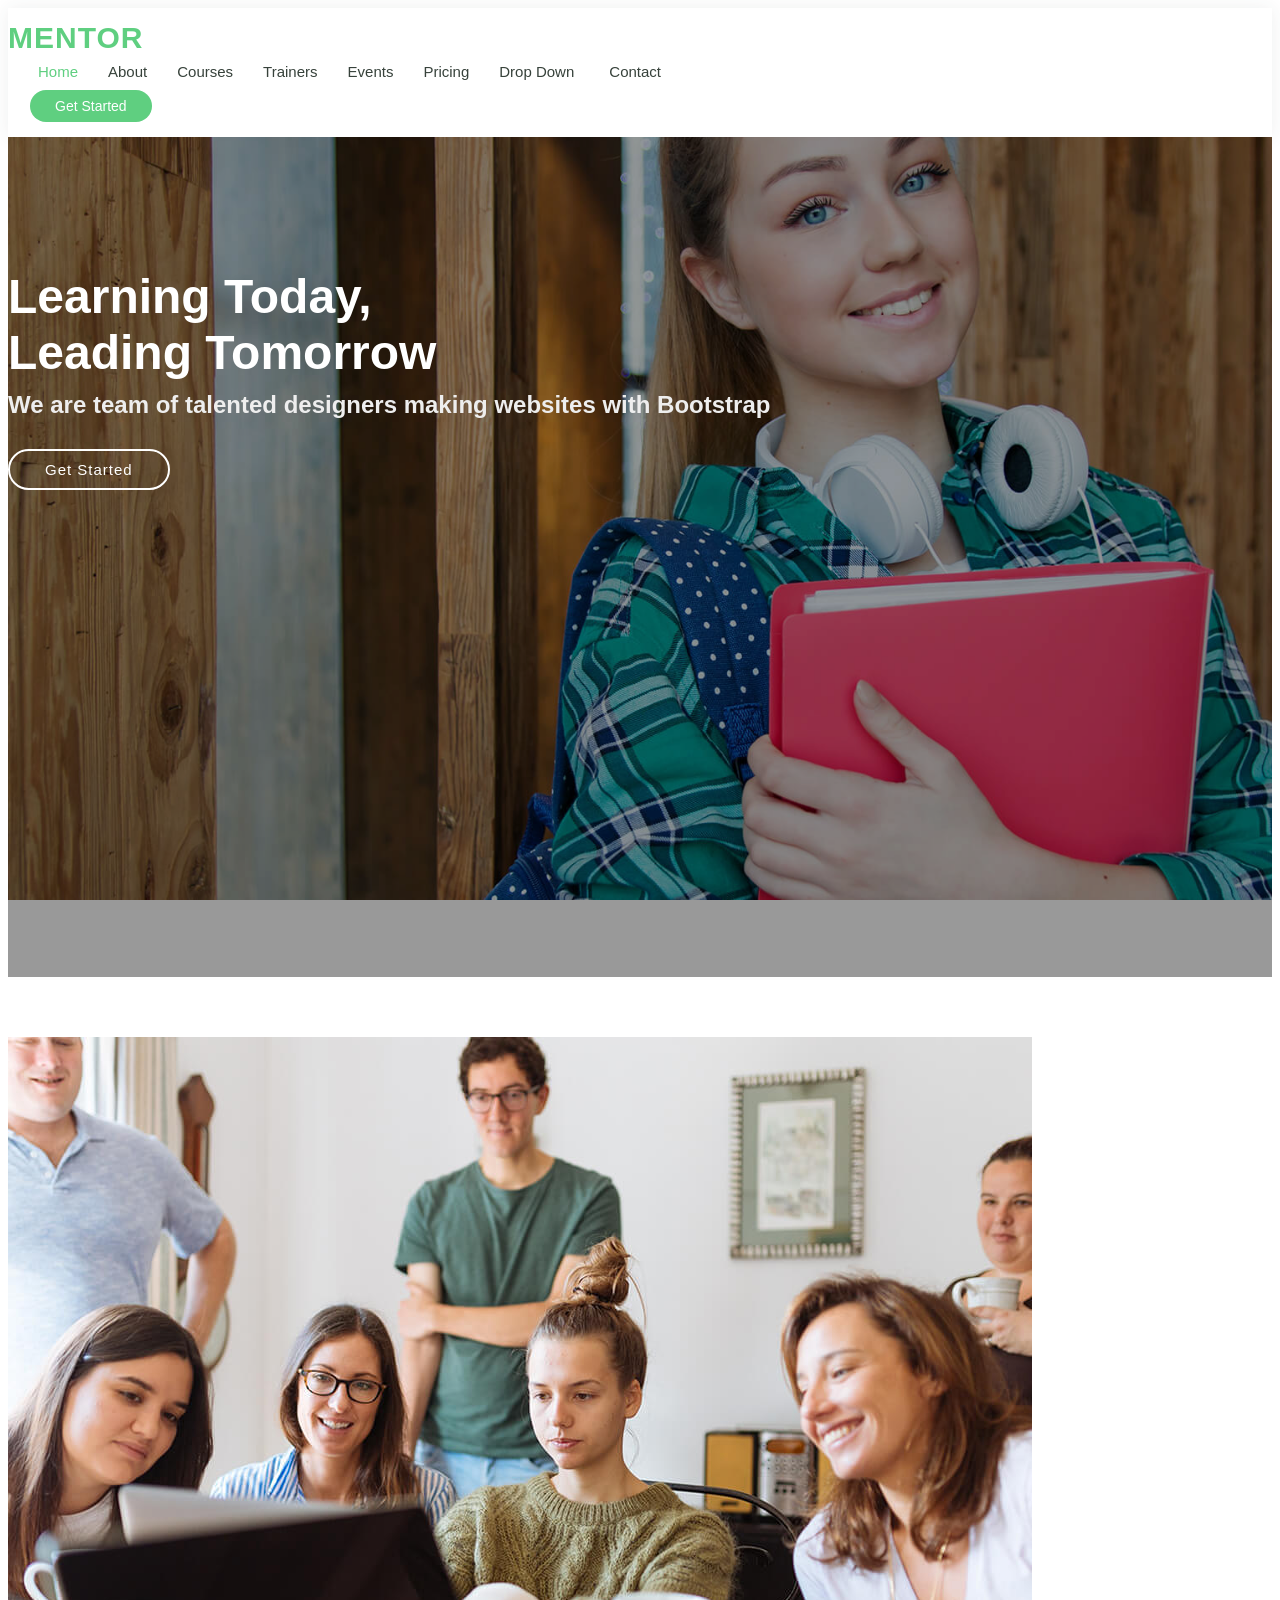
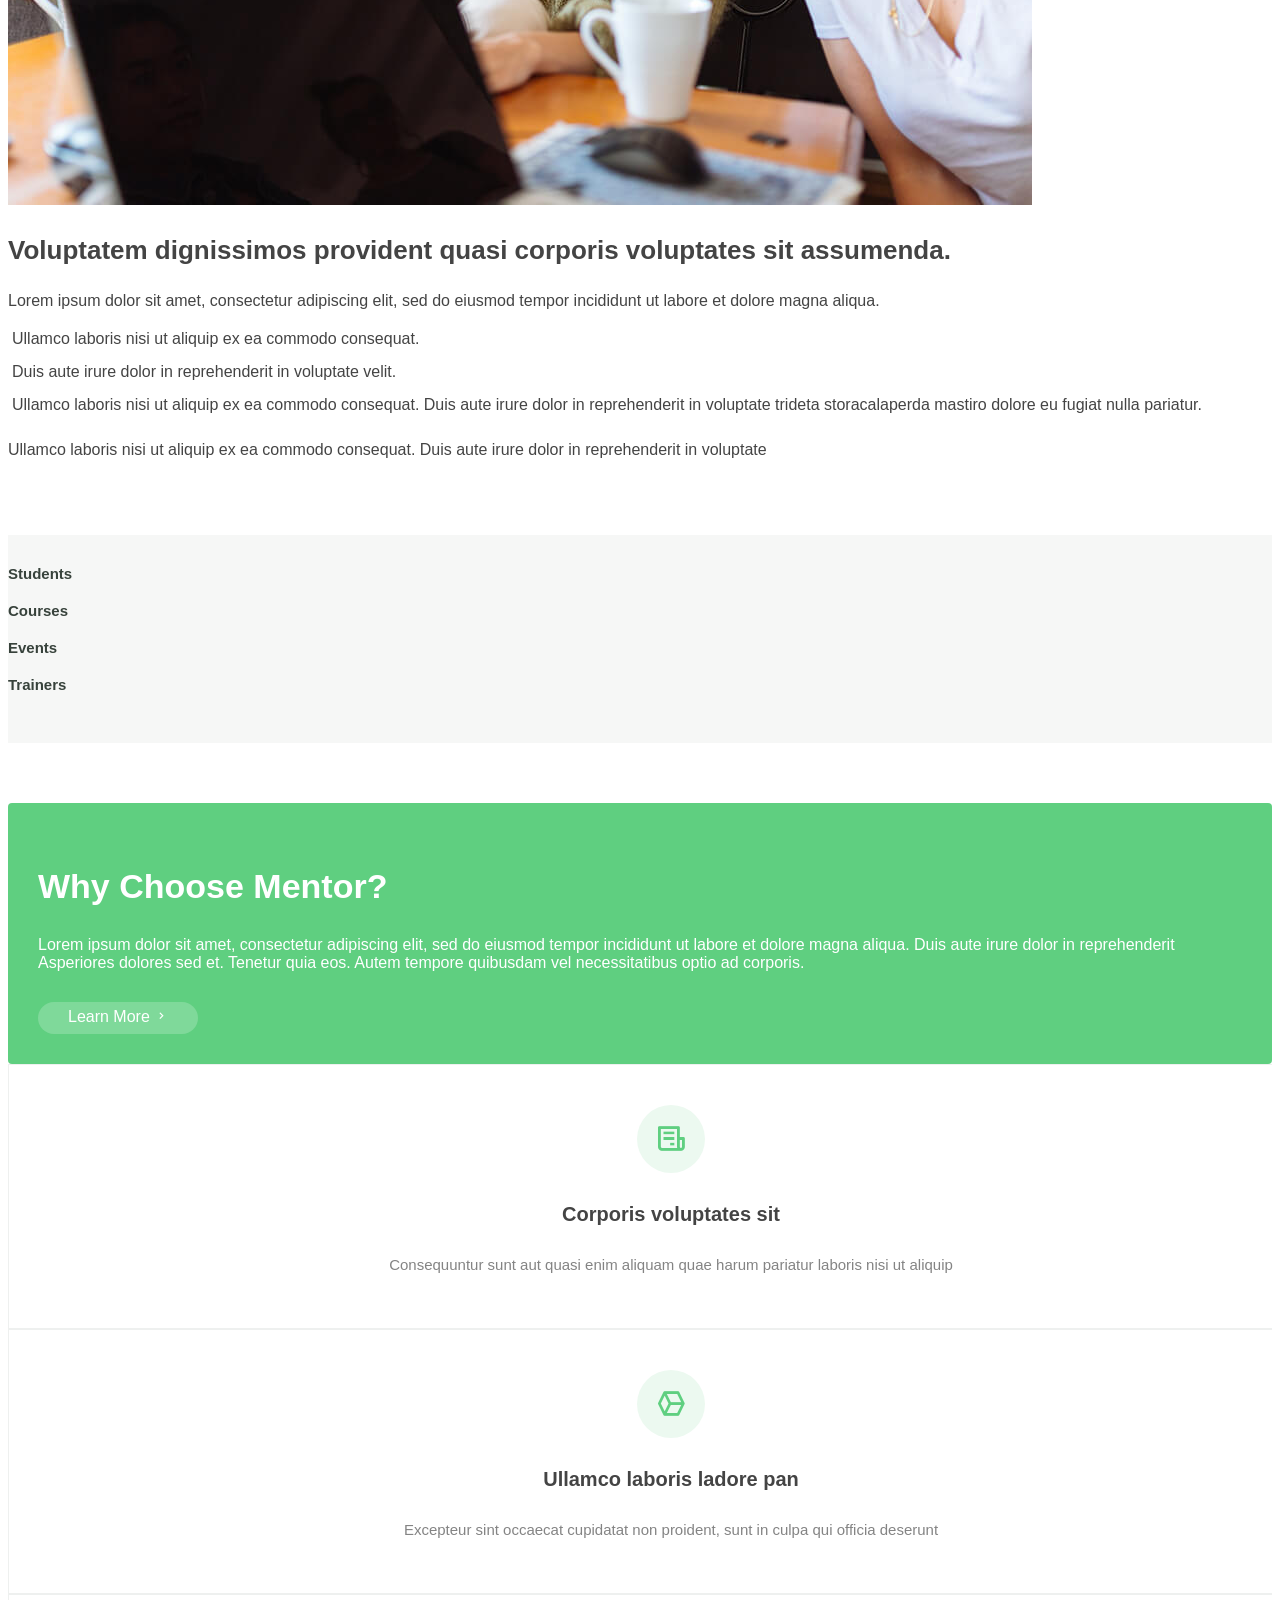
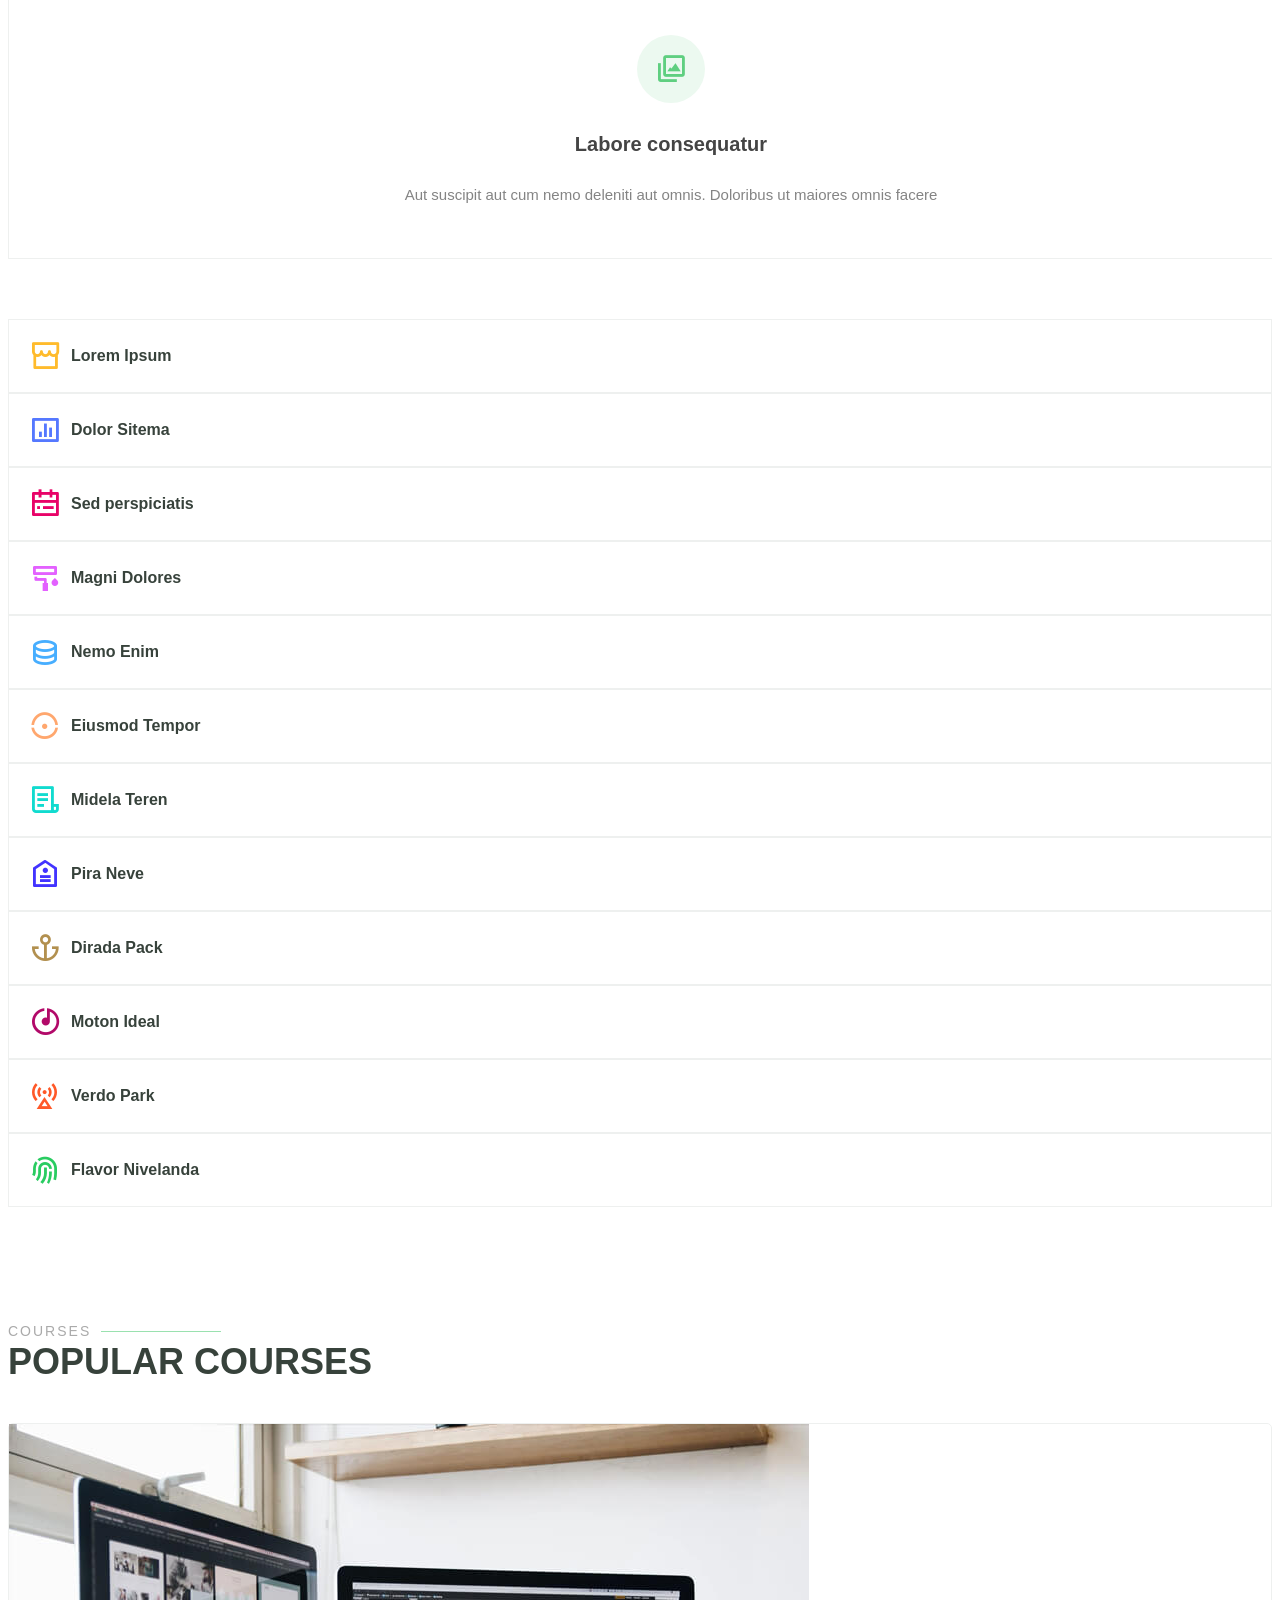
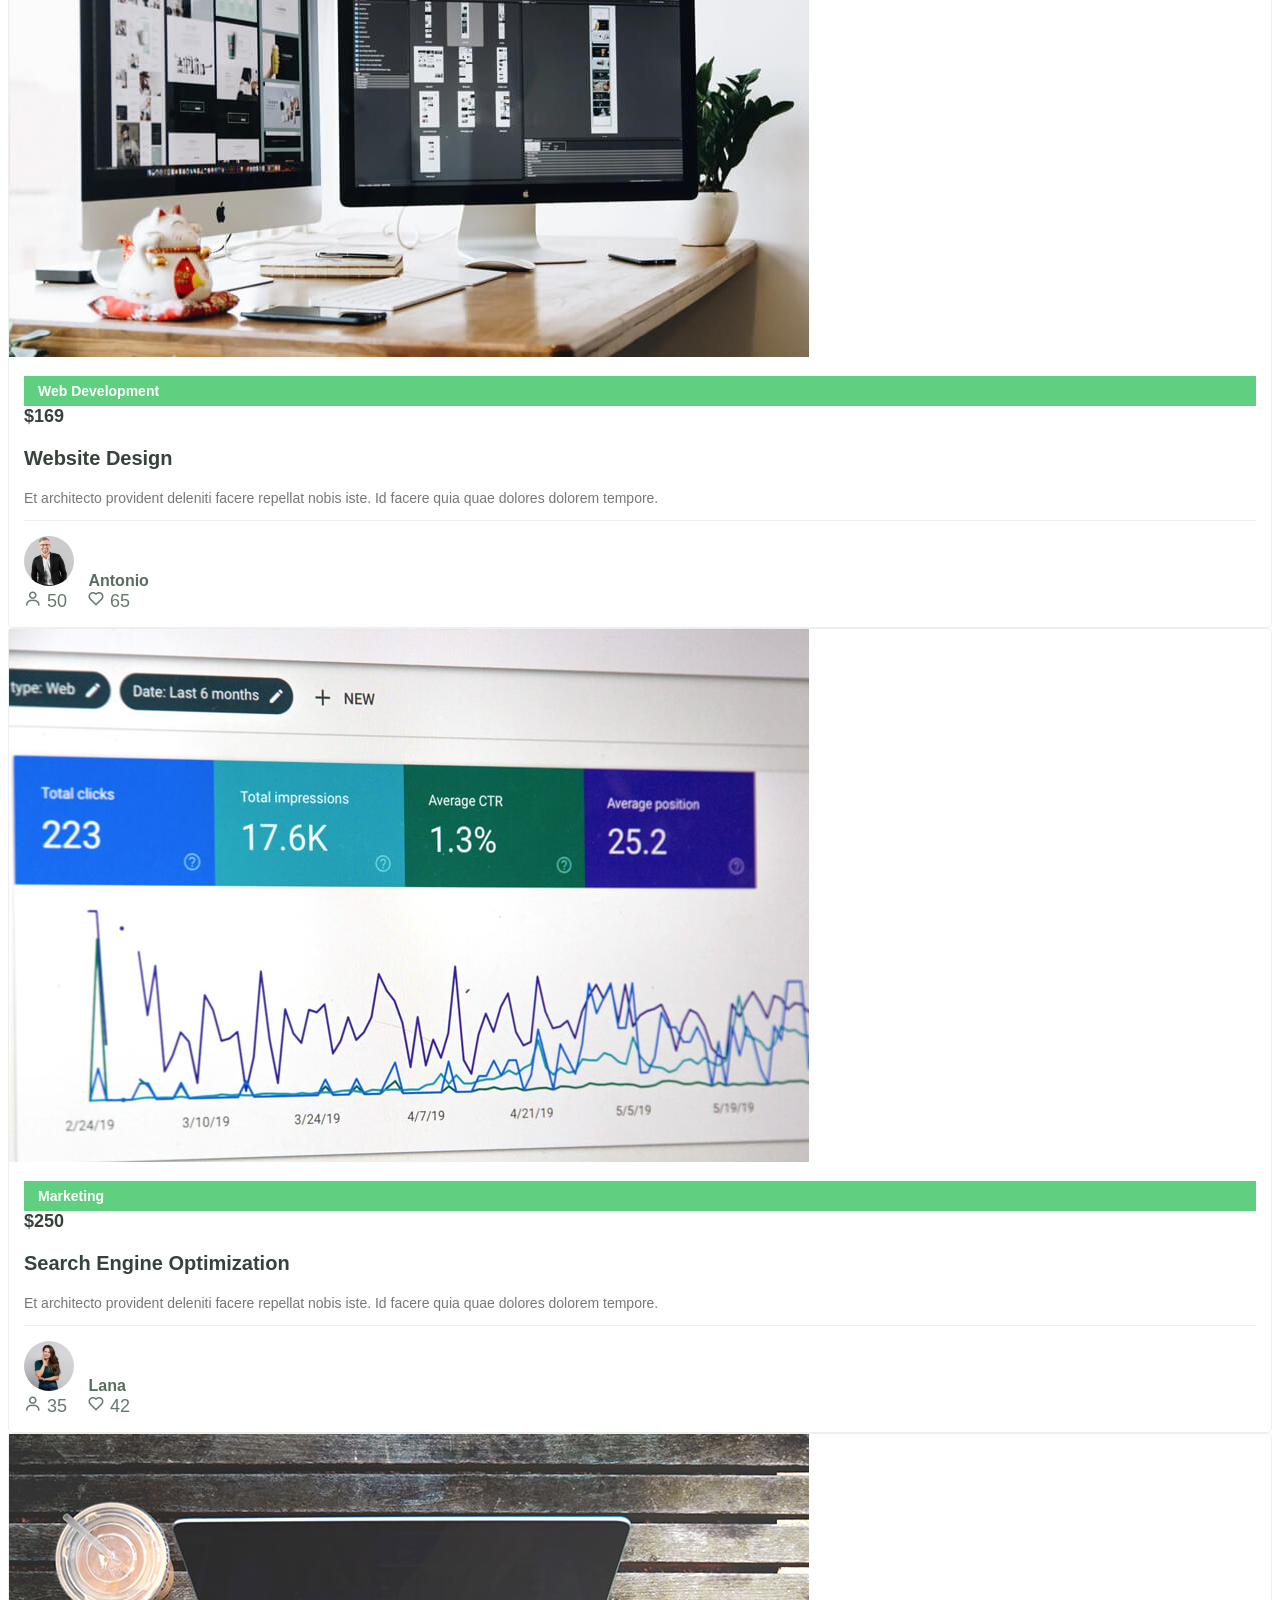
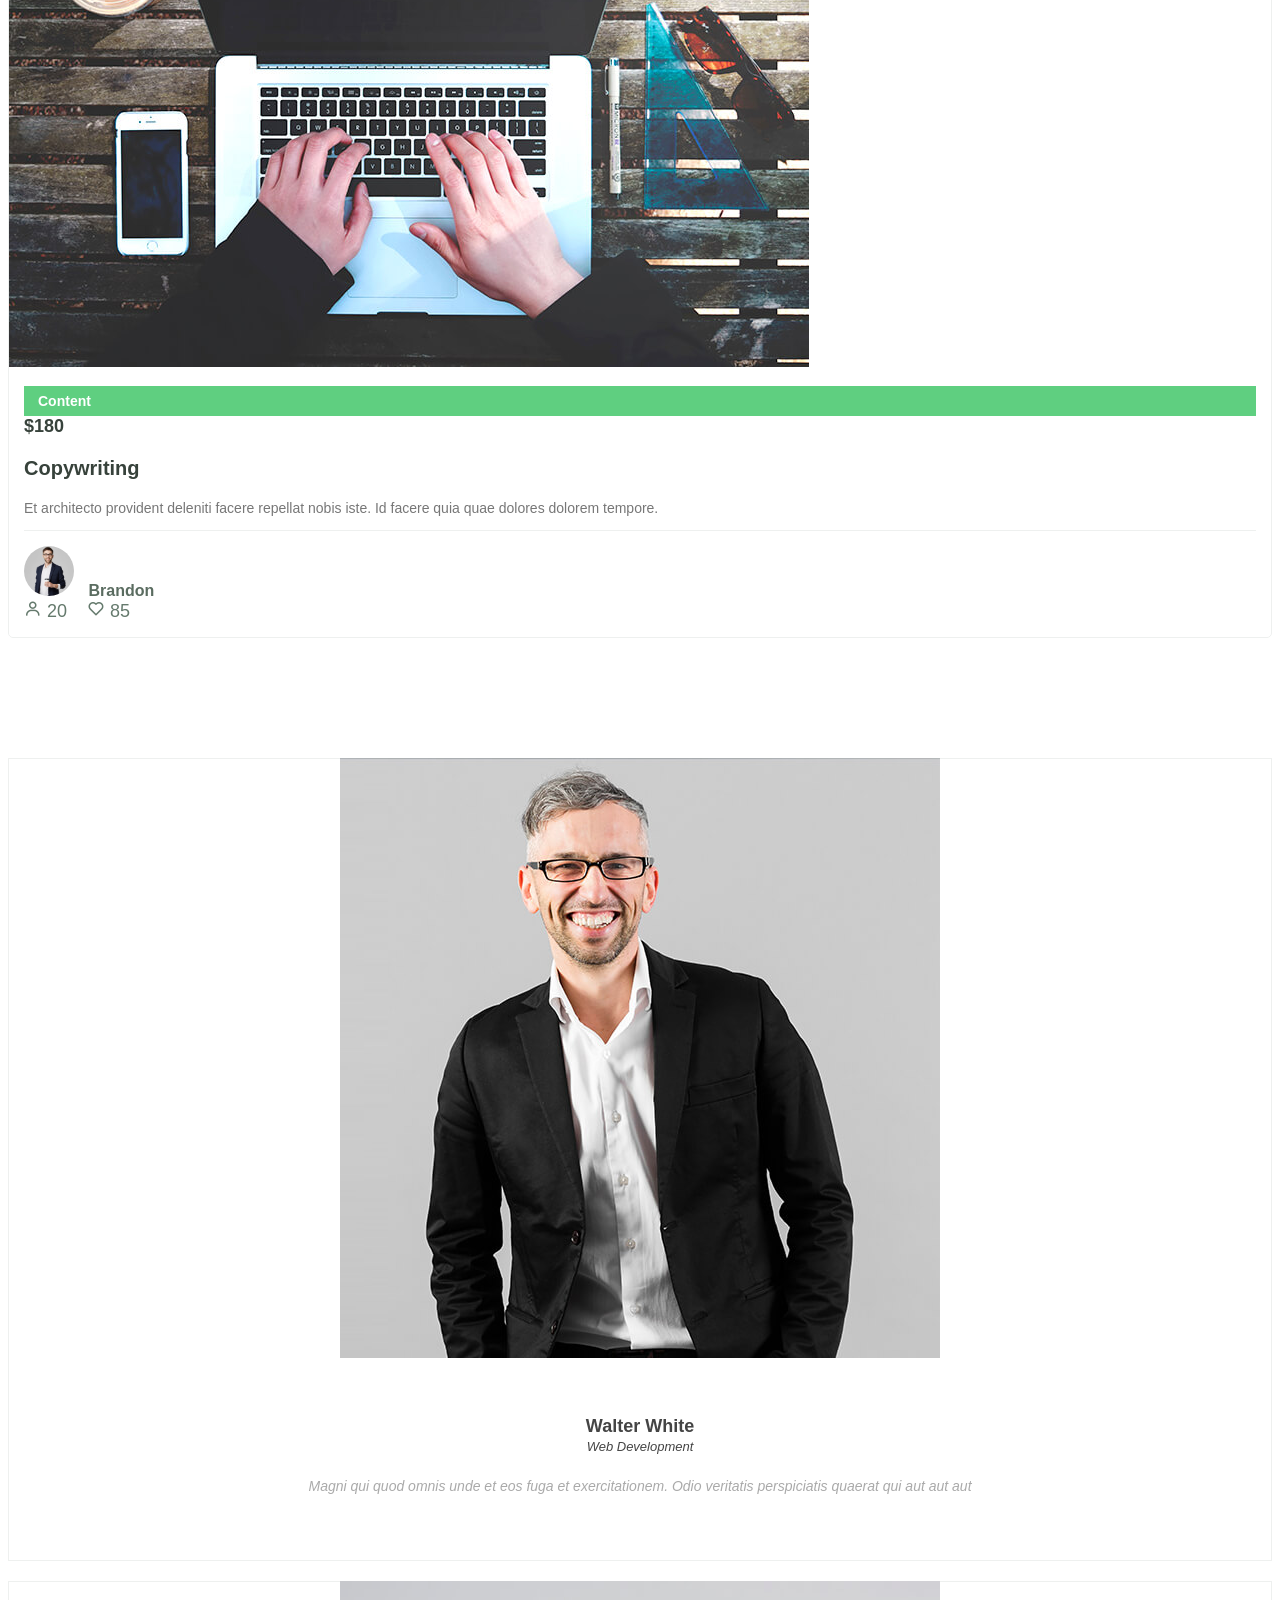
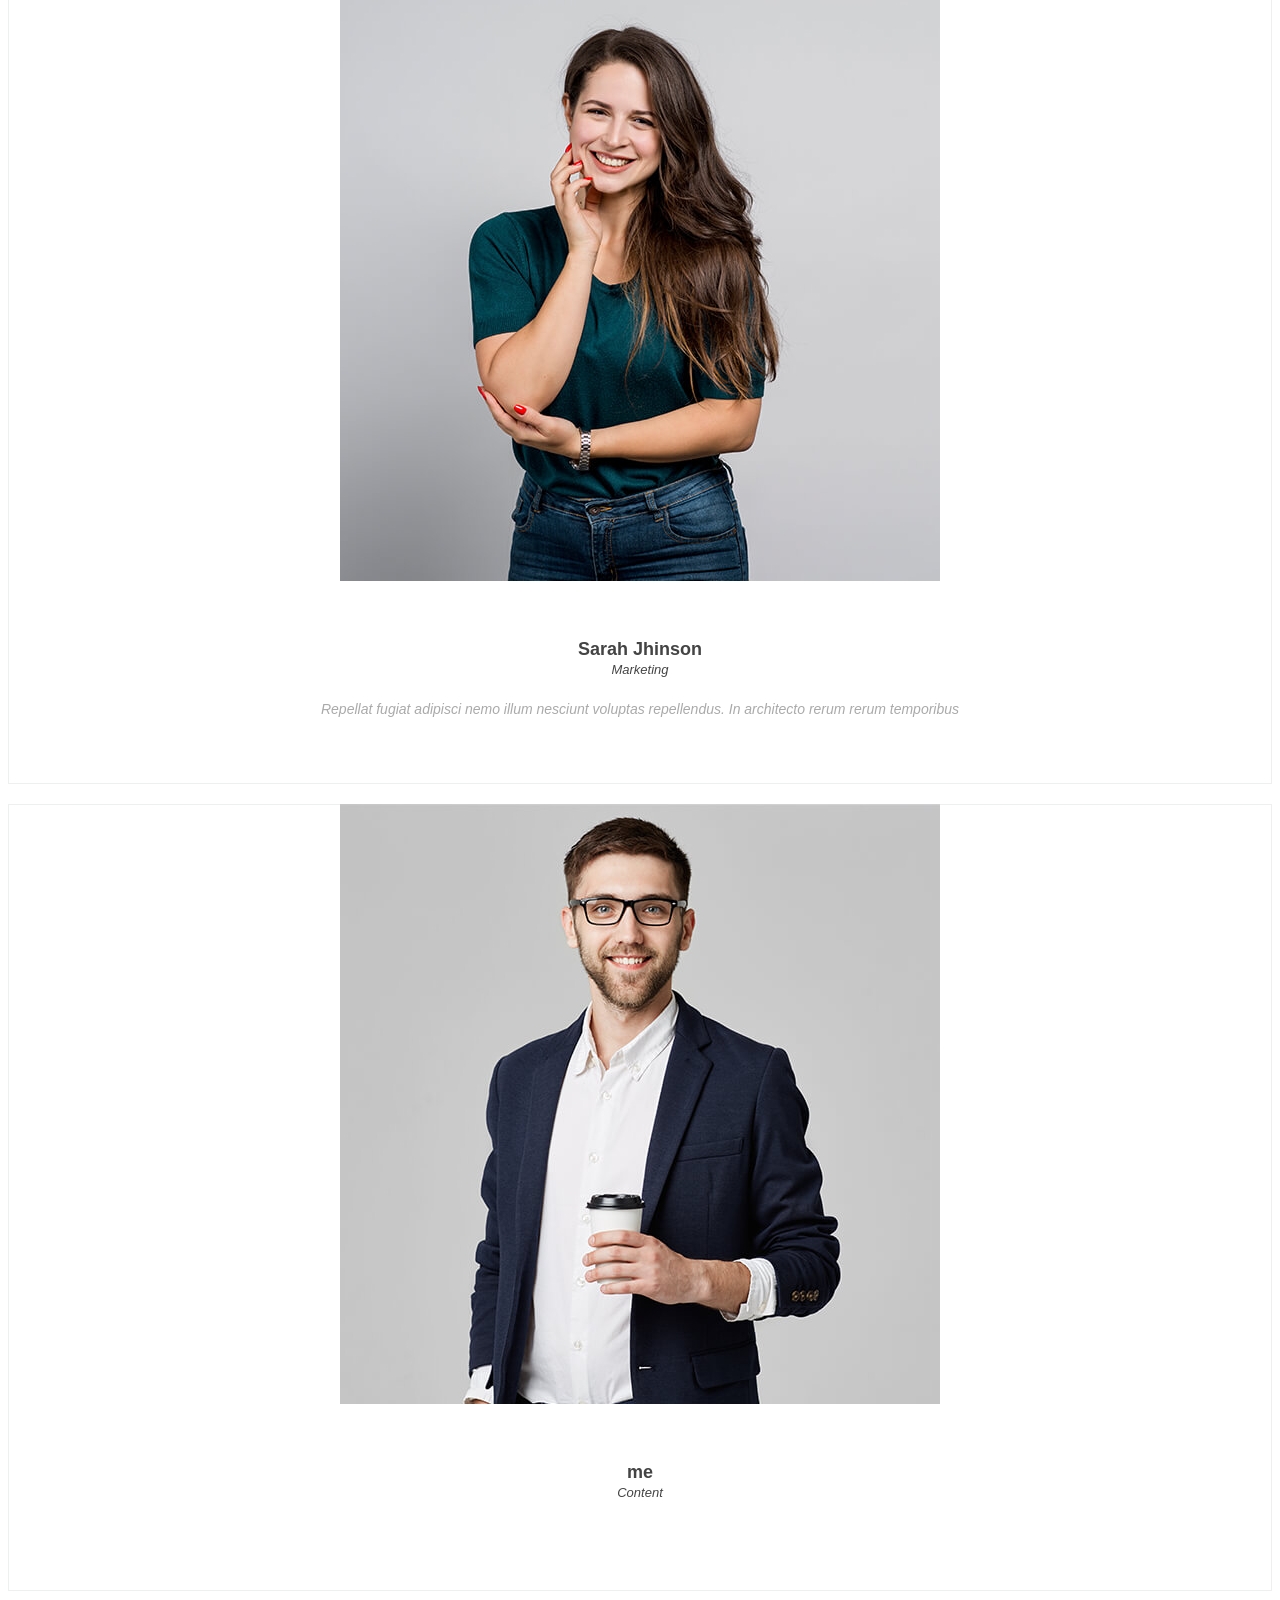
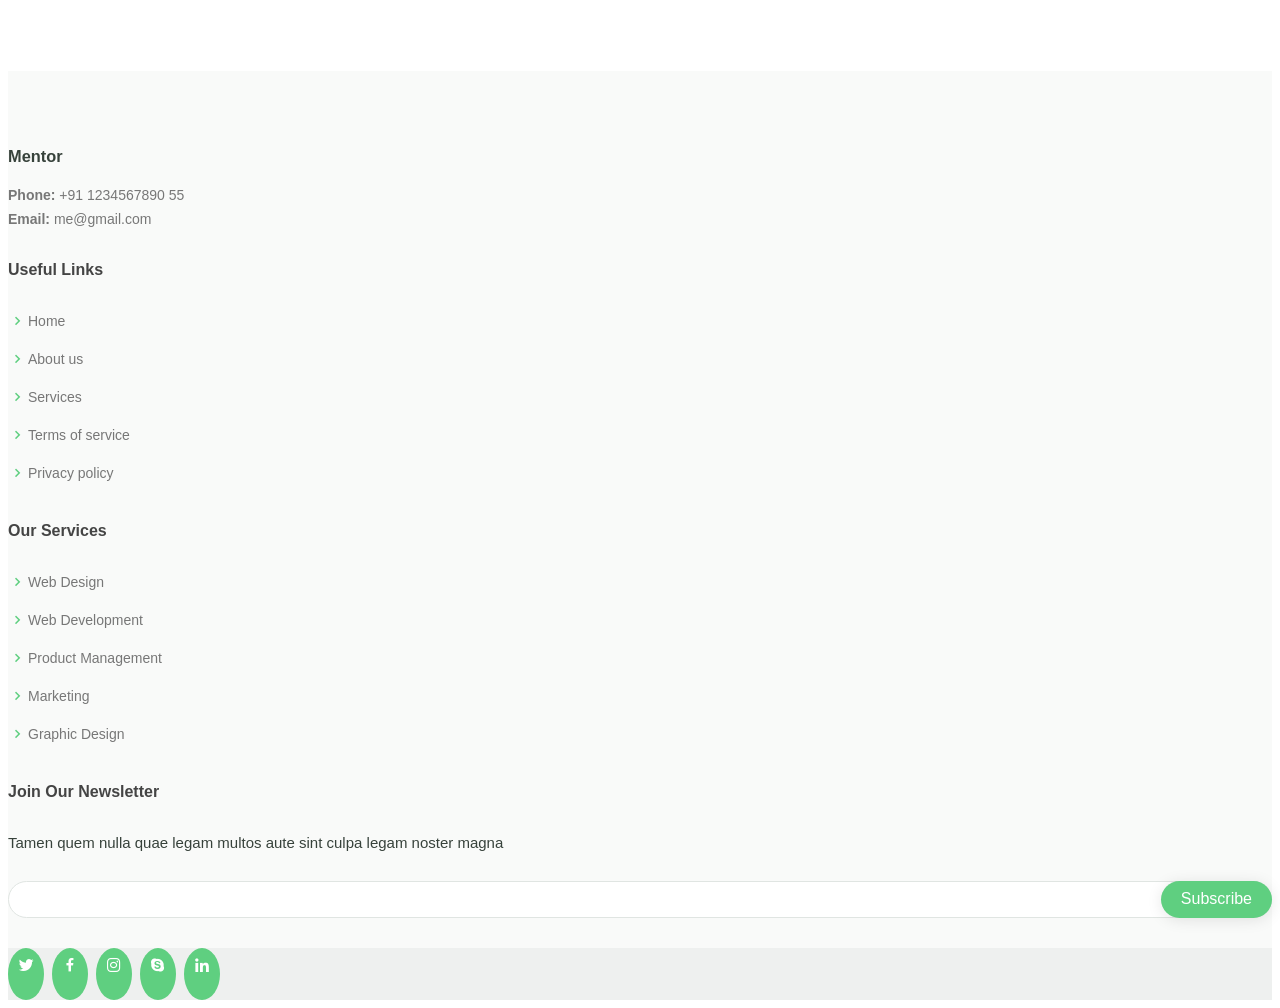
==== commit cba1feda: "index.html" ====
--- a/index.html
+++ b/index.html
@@ -3,9 +3,8 @@
 
 <head>
   <meta charset="utf-8">
-  <meta content="width=device-width, initial-scale=1.0" name="viewport">
-
-  <title>Mentor Bootstrap Template - Index</title>
+  <meta content="width=device-width, initial-scale=1.0" >
+<title>MENTORSHIP BY SHUBH SHAH</title>
   <meta content="" name="description">
   <meta content="" name="keywords">
 
@@ -13,29 +12,19 @@
   <link href="assets/img/favicon.png" rel="icon">
   <link href="assets/img/apple-touch-icon.png" rel="apple-touch-icon">
 
-  <!-- Google Fonts -->
-  <link href="https://fonts.googleapis.com/css?family=Open+Sans:300,300i,400,400i,600,600i,700,700i|Raleway:300,300i,400,400i,500,500i,600,600i,700,700i|Poppins:300,300i,400,400i,500,500i,600,600i,700,700i" rel="stylesheet">
 
   <!-- Vendor CSS Files -->
   <link href="assets/vendor/animate.css/animate.min.css" rel="stylesheet">
   <link href="assets/vendor/aos/aos.css" rel="stylesheet">
-  <link href="assets/vendor/bootstrap/css/bootstrap.min.css" rel="stylesheet">
-  <link href="assets/vendor/bootstrap-icons/bootstrap-icons.css" rel="stylesheet">
+  <link href="assets/vendor/css/min.css" rel="stylesheet">
+  <link href="assets/vendor/icons.css" rel="stylesheet">
   <link href="assets/vendor/boxicons/css/boxicons.min.css" rel="stylesheet">
   <link href="assets/vendor/remixicon/remixicon.css" rel="stylesheet">
   <link href="assets/vendor/swiper/swiper-bundle.min.css" rel="stylesheet">
 
   <!-- Template Main CSS File -->
   <link href="assets/css/style.css" rel="stylesheet">
-
-  <!-- =======================================================
-  * Template Name: Mentor - v4.8.0
-  * Template URL: https://bootstrapmade.com/mentor-free-education-bootstrap-theme/
-  * Author: BootstrapMade.com
-  * License: https://bootstrapmade.com/license/
-  ======================================================== -->
-</head>
-
+  </head> 
 <body>
 
   <!-- ======= Header ======= -->
@@ -425,10 +414,9 @@
             <div class="member">
               <img src="assets/img/trainers/trainer-3.jpg" class="img-fluid" alt="">
               <div class="member-content">
-                <h4>William Anderson</h4>
+                <h4>me</h4>
                 <span>Content</span>
                 <p>
-                  Voluptas necessitatibus occaecati quia. Earum totam consequuntur qui porro et laborum toro des clara
                 </p>
                 <div class="social">
                   <a href=""><i class="bi bi-twitter"></i></a>
@@ -457,11 +445,8 @@
           <div class="col-lg-3 col-md-6 footer-contact">
             <h3>Mentor</h3>
             <p>
-              A108 Adam Street <br>
-              New York, NY 535022<br>
-              United States <br><br>
-              <strong>Phone:</strong> +1 5589 55488 55<br>
-              <strong>Email:</strong> info@example.com<br>
+              <strong>Phone:</strong> +91 1234567890 55<br>
+              <strong>Email:</strong> me@gmail.com<br>
             </p>
           </div>
 
@@ -501,18 +486,6 @@
 
     <div class="container d-md-flex py-4">
 
-      <div class="me-md-auto text-center text-md-start">
-        <div class="copyright">
-          &copy; Copyright <strong><span>Mentor</span></strong>. All Rights Reserved
-        </div>
-        <div class="credits">
-          <!-- All the links in the footer should remain intact. -->
-          <!-- You can delete the links only if you purchased the pro version. -->
-          <!-- Licensing information: https://bootstrapmade.com/license/ -->
-          <!-- Purchase the pro version with working PHP/AJAX contact form: https://bootstrapmade.com/mentor-free-education-bootstrap-theme/ -->
-          Designed by <a href="https://bootstrapmade.com/">BootstrapMade</a>
-        </div>
-      </div>
       <div class="social-links text-center text-md-right pt-3 pt-md-0">
         <a href="#" class="twitter"><i class="bx bxl-twitter"></i></a>
         <a href="#" class="facebook"><i class="bx bxl-facebook"></i></a>
@@ -529,7 +502,7 @@
   <!-- Vendor JS Files -->
   <script src="assets/vendor/purecounter/purecounter_vanilla.js"></script>
   <script src="assets/vendor/aos/aos.js"></script>
-  <script src="assets/vendor/bootstrap/js/bootstrap.bundle.min.js"></script>
+  <script src="assets/vendor/js/bundle.min.js"></script>
   <script src="assets/vendor/swiper/swiper-bundle.min.js"></script>
   <script src="assets/vendor/php-email-form/validate.js"></script>
 
@@ -538,4 +511,4 @@
 
 </body>
 
-</html>+</html>
